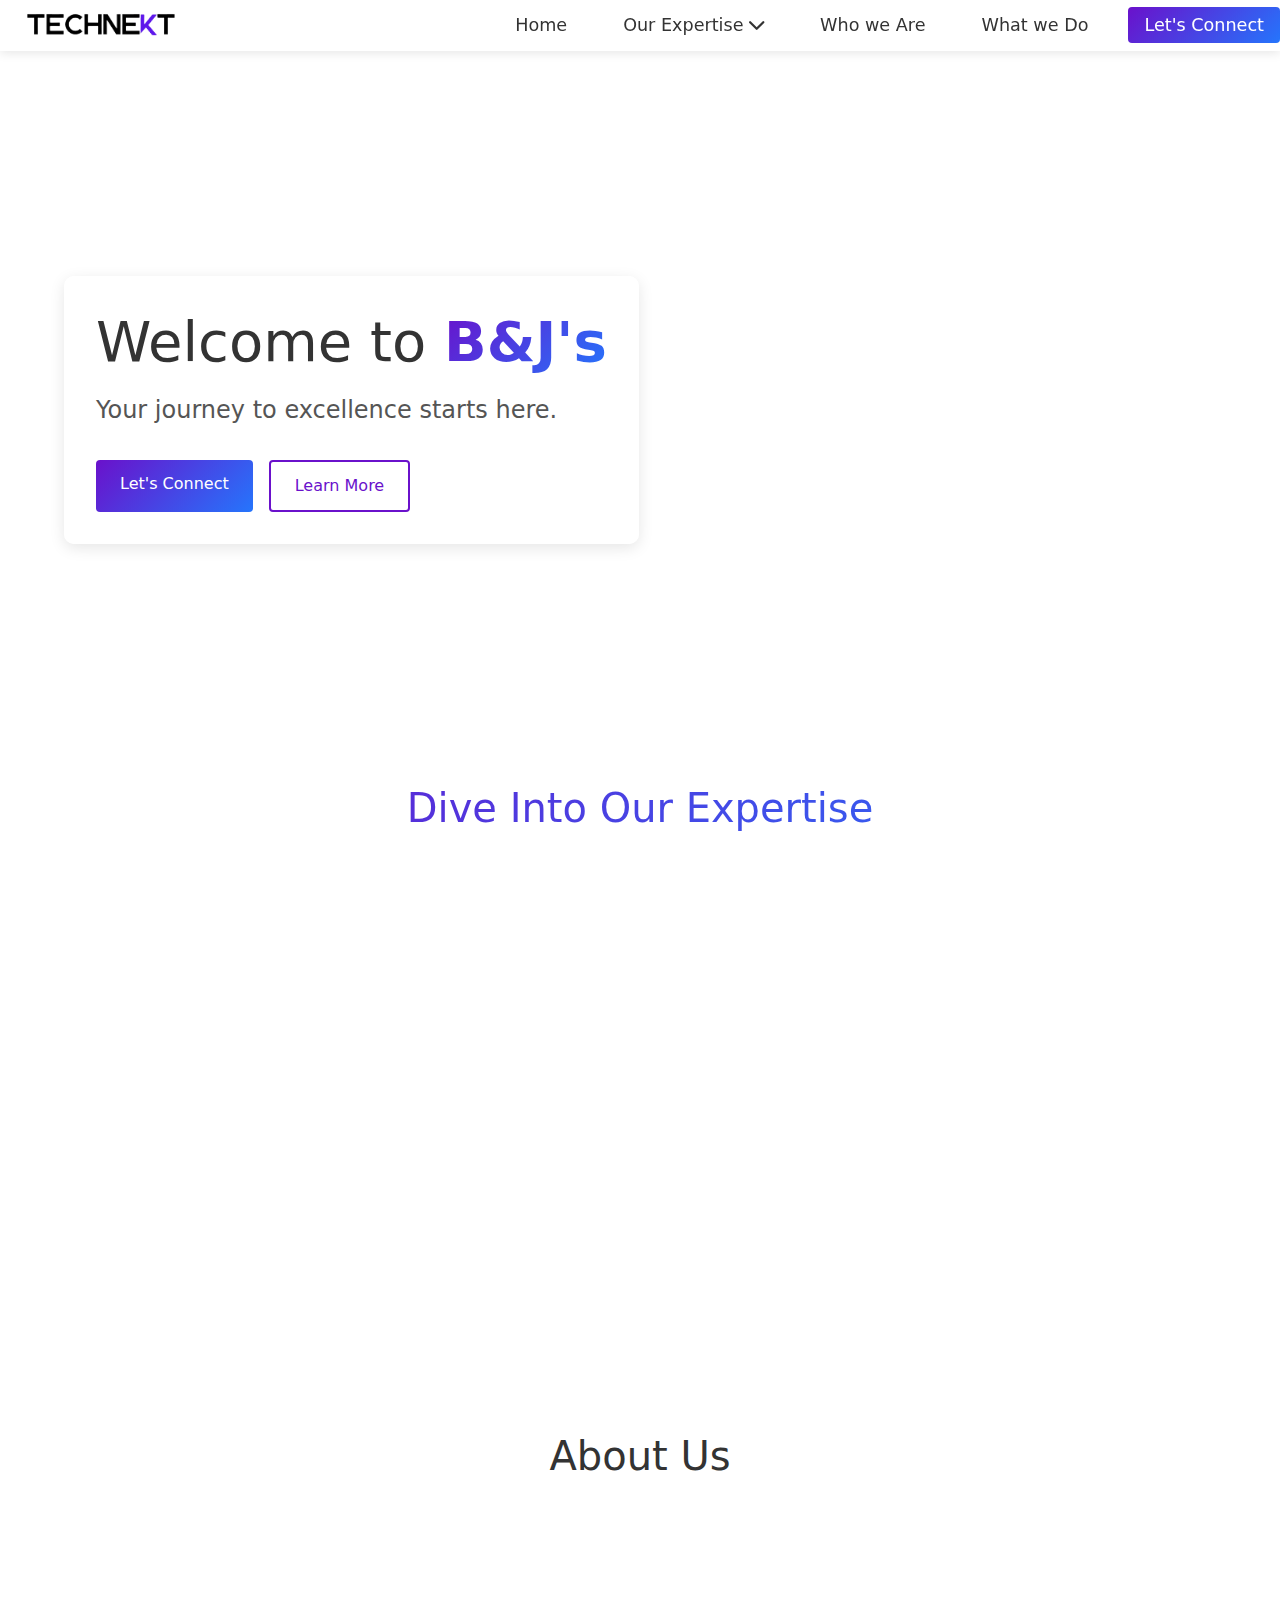
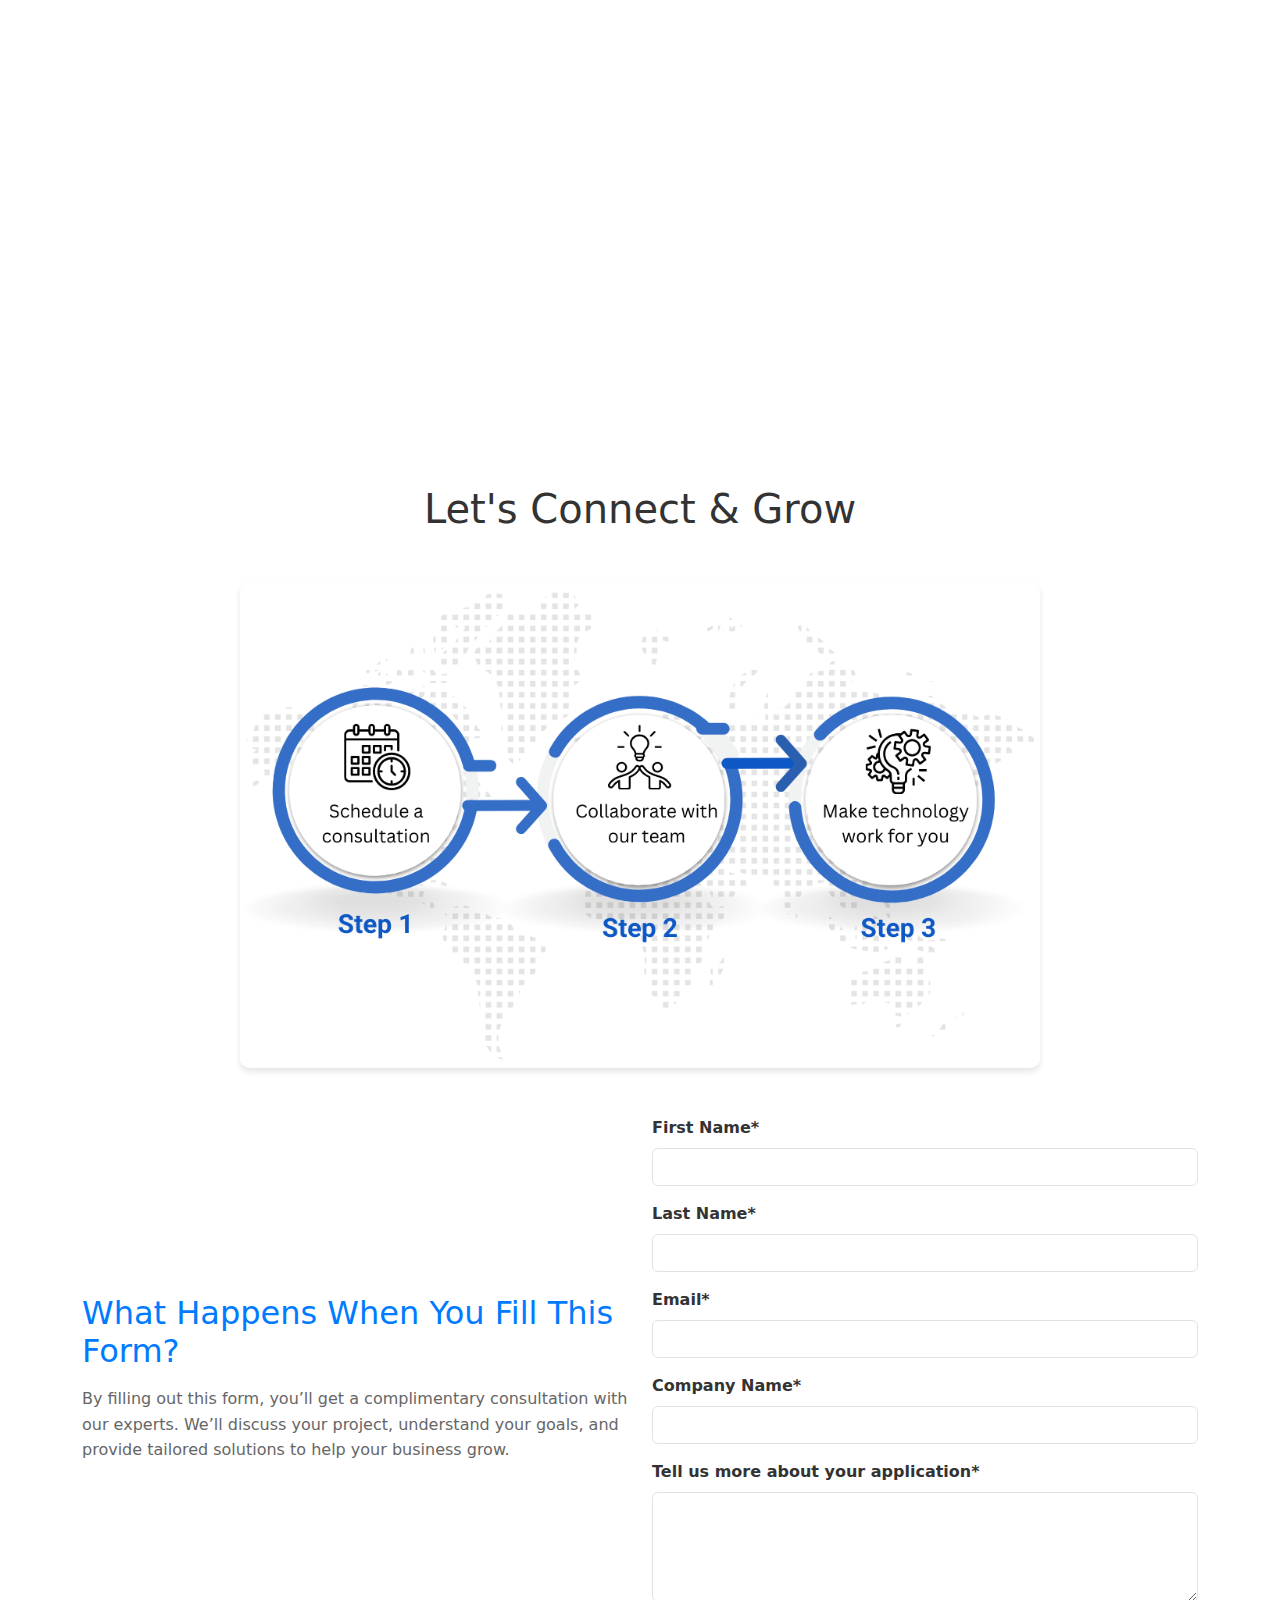
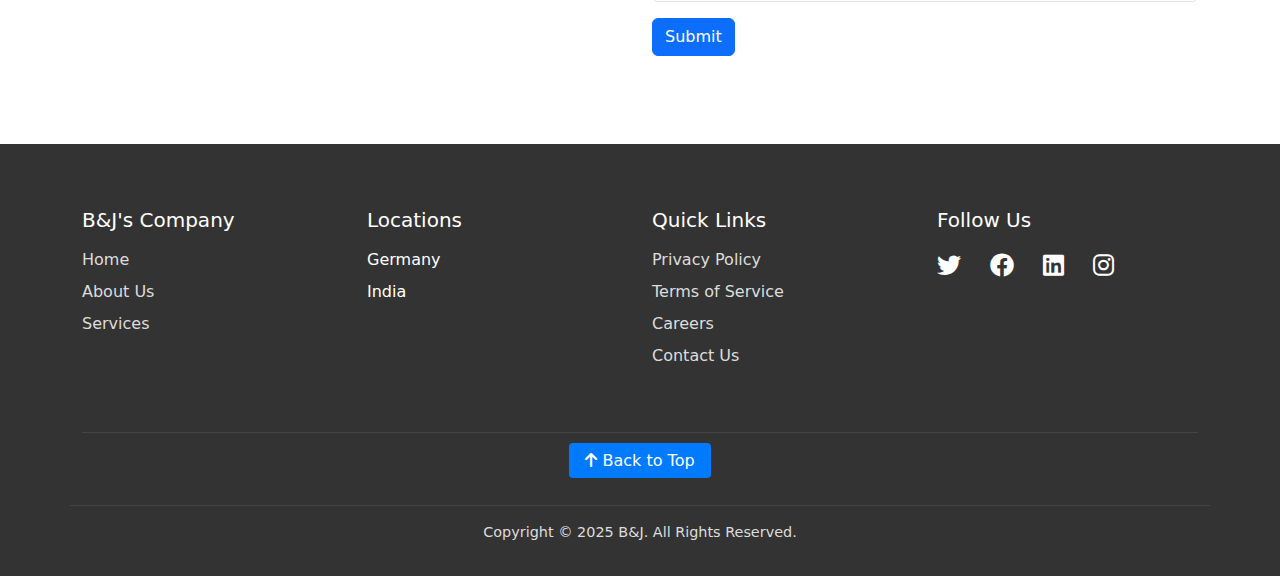
==== index.html @ d66a519a "navbar, hero page, finalized and expertise on work" ====
<!DOCTYPE html>
<html lang="en">
<head>
    <meta charset="UTF-8">
    <meta name="viewport" content="width=device-width, initial-scale=1.0">
    <title>B&J</title>
    <link rel="stylesheet" href="css/style.css">
    <link rel="stylesheet" href="https://cdnjs.cloudflare.com/ajax/libs/font-awesome/6.0.0/css/all.min.css">
    <link href="https://cdn.jsdelivr.net/npm/bootstrap@5.3.0/dist/css/bootstrap.min.css" rel="stylesheet">
</head>
<body>
    
<!-- Navbar -->
<nav class="navbar">
    <div class="brand">
        <img src="images/logoedited.png" alt="Company Logo" class="logo-img"> <!-- Replace with your logo image -->
    </div>
    <div class="hamburger" id="hamburger">
        <i class="fas fa-bars"></i>
    </div>
    <ul class="nav-links" id="nav-links">
        <li><a href="#hero">Home</a></li>
        <li class="dropdown">
            <a href="#services">Our Expertise <i class="fas fa-chevron-down"></i></a>
            <ul class="dropdown-menu">
                <li><a href="expertise/softwareDev.html">Software Development</a></li>
                <li><a href="expertise/ourServices.html">IT-Services</a></li>
                <li><a href="expertise/pricingSolutions.html">pricing Solutions</a></li>
                <li><a href="expertise/eaas.html">Execution & Managed Services</a></li>
            </ul>
        </li>
        <li><a href="#who_we_are">Who we Are</a></li>
        <li><a href="#what_we_do">What we Do</a></li>
        <li><a href="#connect" class="nav-connect-btn">Let's Connect</a></li>
    </ul>
</nav>

<!-- Hero Section -->
<section class="hero" id="hero">
    <img src="images/office.jpg" alt="Hero Image" class="hero-image">
    <div class="hero-overlay"></div>
    <div class="hero-content">
        <h1 class="hero-title">Welcome to <strong>B&J's</strong></h1>
        <p class="hero-subtitle">Your journey to excellence starts here.</p>
        <div class="hero-buttons">
            <a href="#connect" class="hero-cta primary">Let's Connect</a>
            <a href="#about" class="hero-cta secondary">Learn More</a>
        </div>
    </div>
</section>

<!-- Our Expertise Section -->
<section class="section animate" id="section1">
    <div class="container">
        <h2 class="text-center mb-5">Dive Into Our Expertise</h2>
        <div class="row">
            <!-- Block 1 (Large) -->
            <div class="col-md-8 mb-4">
                <a href="expertise/softwareDev.html" class="expertise-card large-card">
                    <div class="card-bg" style="background-image: url('images/expertise1.jfif');"></div>
                    <div class="card-body">
                        <h3>Software Development</h3>
                        <!-- <p>Building scalable, secure, and innovative software solutions tailored to your business needs.</p> -->
                    </div>
                </a>
            </div>
            <!-- Block 2 (Small) -->
            <div class="col-md-4 mb-4">
                <a href="expertise/ourServices.html" class="expertise-card small-card">
                    <div class="card-bg" style="background-image: url('images/expertise2.jfif');"></div>
                    <div class="card-body">
                        <h3>IT-Services</h3>
                        <!-- <p>Delivering cutting-edge IT services to optimize your operations and drive business growth.</p> -->
                    </div>
                </a>
            </div>
            <!-- Block 3 (Small) -->
            <div class="col-md-4 mb-4">
                <a href="expertise/pricingSolutions.html" class="expertise-card small-card">
                    <div class="card-bg" style="background-image: url('images/expertise3.jpg');"></div>
                    <div class="card-body">
                        <h3>Pricing Solutions</h3>
                        <!-- <p>Unlocking the power of Pricefx with expert implementation, proof of concept, and fit-to-standard analysis.</p> -->
                    </div>
                </a>
            </div>
            <!-- Block 4 (Large) -->
            <div class="col-md-8 mb-4">
                <a href="expertise/eaas.html" class="expertise-card large-card">
                    <div class="card-bg" style="background-image: url('images/expertise4.jpg');"></div>
                    <div class="card-body">
                        <h3>Execution & Managed Services</h3>
                        <!-- <p>Ensuring seamless project execution and ongoing operational excellence through EAAS and managed services.</p> -->
                    </div>
                </a>
            </div>
        </div>
    </div>
</section>

<!-- About Us Section -->
<section class="section animate" id="about">
    <div class="container">
        <!-- Heading for About Us Section -->
        <h2 class="text-center mb-5">About Us</h2>

        <!-- Part 1 -->
        <div class="about-content" id="who_we_are">
            <div class="about-text left">
                <h3>Who we Are</h3>
                <p>This is the first part of the about us section. It will slide in from the left when you scroll down.</p>
            </div>
            <div class="about-image right">
                <img src="images/hero-hifi.jpg" alt="About Us Image 1">
            </div>
        </div>

        <!-- Part 2 -->
        <div class="about-content" id="what_we_do">
            <div class="about-image left">
                <img src="images/hero-hifi.jpg" alt="About Us Image 2">
            </div>
            <div class="about-text right">
                <h3>What we Do</h3>
                <p>This is the second part of the about us section. It will slide in from the right when you scroll further down.</p>
            </div>
        </div>
    </div>
</section>


<!-- Let's Connect & Grow Section -->
<section class="section animate" id="connect">
    <div class="container">
        <h2 class="text-center mb-5">Let's Connect & Grow</h2>

        <!-- First Row: Full-width Image -->
        <div class="row mb-5">
            <div class="col-12">
                <div class="connect-image">
                    <img src="images/meeting.png" alt="How We Connect" class="img-fluid">
                </div>
            </div>
        </div>

        <!-- Second Row: Description and Form -->
        <div class="row">
            <!-- Left Part: What Happens -->
            <div class="col-md-6 mb-4">
                <h3>What Happens When You Fill This Form?</h3>
                <p>
                    By filling out this form, you’ll get a complimentary consultation with our experts. We’ll discuss your project, understand your goals, and provide tailored solutions to help your business grow.
                </p>
            </div>

            <!-- Right Part: Form -->
            <div class="col-md-6 mb-4">
                <form id="connectForm" action="https://formspree.io/f/YOUR_FORMSPREE_ENDPOINT" method="POST">
                    <div class="mb-3">
                        <label for="firstName" class="form-label">First Name*</label>
                        <input type="text" class="form-control" id="firstName" name="firstName" required>
                    </div>
                    <div class="mb-3">
                        <label for="lastName" class="form-label">Last Name*</label>
                        <input type="text" class="form-control" id="lastName" name="lastName" required>
                    </div>
                    <div class="mb-3">
                        <label for="email" class="form-label">Email*</label>
                        <input type="email" class="form-control" id="email" name="email" required>
                    </div>
                    <div class="mb-3">
                        <label for="companyName" class="form-label">Company Name*</label>
                        <input type="text" class="form-control" id="companyName" name="companyName" required>
                    </div>
                    <div class="mb-3">
                        <label for="projectDetails" class="form-label">Tell us more about your application*</label>
                        <textarea class="form-control" id="projectDetails" name="projectDetails" rows="4" required></textarea>
                    </div>
                    <button type="submit" class="btn btn-primary">Submit</button>
                </form>
            </div>
        </div>
    </div>
</section>


<!-- Footer -->
<footer class="footer">
    <div class="container">
        <div class="row">
            <!-- First Column: Company Name and Navbar Contents -->
            <div class="col-md-3 mb-4">
                <h5>B&J's Company</h5>
                <ul class="list-unstyled">
                    <li><a href="#home">Home</a></li>
                    <li><a href="#about">About Us</a></li>
                    <li><a href="#services">Services</a></li>
                </ul>
            </div>

            <!-- Second Column: Locations -->
            <div class="col-md-3 mb-4">
                <h5>Locations</h5>
                <ul class="list-unstyled">
                    <li>Germany</li>
                    <li>India</li>
                </ul>
            </div>

            <!-- Third Column: Quick Links -->
            <div class="col-md-3 mb-4">
                <h5>Quick Links</h5>
                <ul class="list-unstyled">
                    <li><a href="#privacy-policy">Privacy Policy</a></li>
                    <li><a href="#terms-of-service">Terms of Service</a></li>
                    <li><a href="#careers">Careers</a></li>
                    <li><a href="#contact">Contact Us</a></li>
                </ul>
            </div>

            <!-- Fourth Column: Social Media -->
            <div class="col-md-3 mb-4">
                <h5>Follow Us</h5>
                <ul class="list-unstyled list-inline social-media">
                    <li class="list-inline-item">
                        <a href="#" class="social-icon"><i class="fab fa-twitter"></i></a>
                    </li>
                    <li class="list-inline-item">
                        <a href="#" class="social-icon"><i class="fab fa-facebook"></i></a>
                    </li>
                    <li class="list-inline-item">
                        <a href="#" class="social-icon"><i class="fab fa-linkedin"></i></a>
                    </li>
                    <li class="list-inline-item">
                        <a href="#" class="social-icon"><i class="fab fa-instagram"></i></a>
                    </li>
                </ul>
            </div>
        </div>

        <!-- Back to Top Button -->
        <div class="text-center mt-4">
            <a href="#hero" class="back-to-top">
                <i class="fas fa-arrow-up"></i> Back to Top
            </a>
        </div>

        <!-- Copyright Notice -->
        <div class="row">
            <div class="col-12 text-center">
                <p class="mb-0">Copyright © 2025 B&J. All Rights Reserved.</p>
            </div>
        </div>
    </div>
</footer>

    <script src="js/script.js"></script>

    <script>
        // Hero Parallax Effect
        document.addEventListener("scroll", function () {
            const heroImage = document.querySelector(".hero-image");
            const scrollPosition = window.scrollY;
            heroImage.style.transform = `translateY(${scrollPosition * 0.5}px)`; /* Parallax effect */
        });
    </script>
    <script>
    // Smooth scroll for Back-to-Top button
        document.querySelector('.back-to-top').addEventListener('click', function (e) {
            e.preventDefault();
            window.scrollTo({
                top: 0,
                behavior: 'smooth'
            });
        });
    </script>
</body>
</html>
---- css/style.css ----
/* General Reset */
* {
    margin: 0;
    padding: 0;
    box-sizing: border-box;
}

body, html {
    font-family: 'Poppins', sans-serif; /* Standard font */
    overflow-x: hidden;
    scroll-behavior: smooth; /* Smooth scrolling */
    scroll-padding-top: 80px; /* Prevent navbar overlap */
}


/* Navbar Styles */
.navbar {
    display: flex;
    justify-content: space-between;
    align-items: center;
    padding: 1rem 2rem; /* Slightly larger padding */
    background-color: white; /* White background */
    box-shadow: 0 2px 10px rgba(0, 0, 0, 0.1); /* Subtle shadow for depth */
    position: fixed !important; /* Fixed position */
    width: 100%;
    z-index: 1000;
}

/* Brand/Logo */
.brand {
    margin-left: 20px; /* Space from the left edge */
}

.logo-img {
    height: 35px; /* Adjust based on your logo size */
    width: auto; /* Maintain aspect ratio */
}

/* Nav Links */
.nav-links {
    list-style: none;
    display: flex;
    gap: 1.5rem;
    margin: 0;
    padding: 0;
}

.nav-links a {
    color: #333; /* Dark text for contrast */
    text-decoration: none;
    padding: 0.5rem 1rem;
    transition: color 0.3s ease;
    font-size: 1.1rem; /* Slightly larger font size */
    font-weight: 500; /* Medium font weight */
}

.nav-links a:hover {
    color: #6a11cb; /* Gradient color for hover */
}

/* Dropdown Menu */
.dropdown {
    position: relative;
}

.dropdown-menu {
    display: none;
    position: absolute;
    top: 100%;
    left: 0;
    background-color: white;
    list-style: none;
    padding: 0.5rem 0;
    margin: 0;
    min-width: 150px;
    z-index: 1000;
    border-radius: 4px;
    box-shadow: 0 4px 6px rgba(0, 0, 0, 0.1);
}

.dropdown-menu li {
    padding: 0;
}

.dropdown-menu a {
    color: #333;
    text-decoration: none;
    display: block;
    padding: 0.5rem 1rem;
    transition: background-color 0.3s ease;
    font-size: 1rem; /* Consistent font size */
}

.dropdown-menu a:hover {
    background-color: #f9f9f9; /* Light hover background */
}

.dropdown:hover .dropdown-menu {
    display: block;
}


/* Let's Connect Button */
.nav-connect-btn {
    background: linear-gradient(135deg, #6a11cb, #2575fc); /* Gradient color */
    border-radius: 4px;
    padding: 0.5rem 1.5rem; /* Slightly larger padding */
    color: white !important; /* Force white text color */
    text-decoration: none;
    transition: transform 0.3s ease, box-shadow 0.3s ease, background 0.3s ease;
    font-size: 1.1rem; /* Slightly larger font size */
    font-weight: 500; /* Medium font weight */
    position: relative; /* For pseudo-element */
    overflow: hidden; /* Ensure gradient doesn't overflow */
    border: none; /* Remove default button border */
}

/* Hover Effect */
.nav-connect-btn:hover {
    transform: translateY(-3px);
    box-shadow: 0 4px 15px rgba(106, 17, 203, 0.3);
    background: linear-gradient(135deg, #2575fc, #6a11cb); /* Reverse gradient on hover */
}

/* Ensure text remains white and visible */
.nav-connect-btn span {
    position: relative;
    z-index: 2; /* Ensure text is above the gradient */
}

/* Hamburger Menu (Mobile) */
.hamburger {
    display: none;
    font-size: 1.5rem;
    cursor: pointer;
    color: #6a11cb; /* Gradient color for hamburger */
    background: linear-gradient(135deg, #6a11cb, #2575fc); /* Gradient background */
    -webkit-background-clip: text;
    background-clip: text;
    color: transparent;
    transition: color 0.3s ease;
}

.hamburger:hover {
    color: #2575fc; /* Change color on hover */
}

/* Responsive Styles */
@media (max-width: 768px) {
    .navbar {
        padding: 0.75rem 1rem; /* Slightly larger padding for mobile */
    }

    .logo-img {
        height: 25px; /* Slightly smaller logo for mobile */
    }

    .nav-links {
        display: none;
        flex-direction: column;
        width: 100%;
        background-color: white;
        position: absolute;
        top: 100%;
        left: 0;
        box-shadow: 0 4px 6px rgba(0, 0, 0, 0.1);
    }

    .nav-links.active {
        display: flex;
    }

    .hamburger {
        display: block;
    }

    .dropdown-menu {
        position: static;
        box-shadow: none;
    }
}



/* Hero Section */
.hero {
    position: relative;
    height: 80vh;
    display: flex;
    align-items: center;
    justify-content: flex-start; /* Align content to the left */
    text-align: left; /* Left-align text */
    color: #333; /* Dark text for contrast */
    overflow: hidden;
    padding: 0 5%; /* Add padding to the sides */
    padding-top: 100px; /* Increased padding for navbar */
}

.hero-image {
    position: absolute;
    top: 0;
    left: 0;
    width: 100%;
    height: 100%;
    object-fit: cover;
    z-index: -1;
}

.hero-content {
    position: relative;
    z-index: 2;
    max-width: 600px; /* Limit width for better readability */
    padding: 2rem;
    background: rgba(255, 255, 255, 0.9); /* Semi-transparent white background */
    border-radius: 10px;
    box-shadow: 0 4px 15px rgba(0, 0, 0, 0.1);
    animation: fadeIn 1.5s ease-out;
}

.hero-title {
    font-size: 3.5rem;
    margin-bottom: 1rem;
    animation: slideInLeft 1.5s ease-out;
    line-height: 1.2; /* Improve line spacing */
    color: #333; /* Dark text for contrast */
}

.hero-title strong {
    background: linear-gradient(135deg, #6a11cb, #2575fc); /* Gradient text */
    -webkit-background-clip: text;
    background-clip: text;
    color: transparent;
}

.hero-subtitle {
    font-size: 1.5rem;
    margin-bottom: 2rem;
    animation: slideInRight 1.5s ease-out;
    color: #555; /* Subdued text color */
}

.hero-buttons {
    display: flex;
    gap: 1rem;
    justify-content: flex-start; /* Align buttons to the left */
    flex-wrap: wrap;
}

.hero-cta {
    padding: 0.75rem 1.5rem;
    font-size: 1rem;
    color: white;
    text-decoration: none;
    border-radius: 4px;
    transition: transform 0.3s ease, box-shadow 0.3s ease;
}

.hero-cta.primary {
    background: linear-gradient(135deg, #6a11cb, #2575fc); /* Gradient button */
}

.hero-cta.secondary {
    background: transparent;
    border: 2px solid #6a11cb;
    color: #6a11cb;
}

.hero-cta:hover {
    transform: translateY(-5px); /* Button hover effect */
    box-shadow: 0 4px 15px rgba(106, 17, 203, 0.3);
}

.hero-cta.secondary:hover {
    background: linear-gradient(135deg, #6a11cb, #2575fc);
    color: white;
}

/* Animations */
@keyframes fadeIn {
    from {
        opacity: 0;
    }
    to {
        opacity: 1;
    }
}

@keyframes slideInLeft {
    from {
        opacity: 0;
        transform: translateX(-50px);
    }
    to {
        opacity: 1;
        transform: translateX(0);
    }
}

@keyframes slideInRight {
    from {
        opacity: 0;
        transform: translateX(50px);
    }
    to {
        opacity: 1;
        transform: translateX(0);
    }
}

/* Responsive Design */
@media (max-width: 768px) {
    .hero {
        padding-top: 100px !important; /* Increased padding for mobile navbar */
        padding: 0 2rem; /* Reduce side padding */
        height: 70vh; /* Adjust height for mobile */
    }

    .hero-title {
        font-size: 2.5rem;
    }

    .hero-subtitle {
        font-size: 1.2rem;
    }

    .hero-cta {
        padding: 0.5rem 1rem;
        font-size: 0.9rem;
    }

    .hero-content {
        padding: 1.5rem; /* Reduce padding for mobile */
    }
}






/* Our Expertise Section */
#section1 {
    background-color: #ffffff;
    padding: 4rem 0;
}

#section1 h2 {
    font-size: 2.5rem;
    color: #333;
    margin-bottom: 2rem;
    text-align: center;
    background: linear-gradient(135deg, #6a11cb, #2575fc); /* Gradient text */
    -webkit-background-clip: text;
    background-clip: text;
    color: transparent;
}

/* Expertise Cards */
.expertise-card {
    display: flex;
    align-items: center;
    justify-content: center;
    background-color: #ffffff;
    border-radius: 10px;
    padding: 2rem;
    text-decoration: none;
    color: white;
    box-shadow: 0 4px 6px rgba(0, 0, 0, 0.1);
    transition: transform 0.3s ease, box-shadow 0.3s ease, opacity 0.5s ease; /* Faster animation */
    height: 220px;
    position: relative;
    overflow: hidden; /* Ensure the background image doesn't overflow */
}

.expertise-card .card-bg {
    position: absolute;
    top: 0;
    left: 0;
    width: 100%;
    height: 100%;
    background-size: cover;
    background-position: center;
    z-index: 1;
}

/* Shaded overlay for the background image */
.expertise-card .card-bg::after {
    content: "";
    position: absolute;
    top: 0;
    left: 0;
    width: 100%;
    height: 100%;
    background-color: rgba(0, 0, 0, 0.6); /* Darker overlay for better contrast */
    z-index: 2;
    transition: background-color 0.3s ease;
}

.expertise-card:hover .card-bg::after {
    background-color: rgba(0, 0, 0, 0.4); /* Lighter overlay on hover */
}

.expertise-card .card-body {
    position: relative;
    z-index: 3; /* Ensure text is above the background image and overlay */
    text-align: center;
    transition: transform 0.3s ease;
}

.expertise-card h3 {
    font-size: 1.5rem;
    margin-bottom: 1rem;
    color: #fff; /* White text for better contrast */
    transition: color 0.3s ease;
}

.expertise-card p {
    font-size: 1rem;
    color: rgba(255, 255, 255, 0.9); /* Semi-transparent white text */
    line-height: 1.6;
    transition: color 0.3s ease;
}

/* Animation for each block */
.expertise-card {
    opacity: 0;
    transform: translateY(20px);
    transition: opacity 0.5s ease, transform 0.5s ease, box-shadow 0.3s ease; /* Faster animation */
}

.expertise-card.show {
    opacity: 1;
    transform: translateY(0);
}

/* Hover effect for expertise cards */
.expertise-card:hover {
    transform: translateY(-10px); /* Lift card on hover */
    box-shadow: 0 8px 12px rgba(0, 0, 0, 0.2); /* Enhanced shadow */
}

.expertise-card:hover .card-body {
    transform: scale(1.05); /* Slightly scale up content on hover */
}

.expertise-card:hover h3 {
    color: #fff; /* Ensure text remains white on hover */
}

.expertise-card:hover p {
    color: rgba(255, 255, 255, 1); /* Make text fully opaque on hover */
}

/* Large and small card adjustments */
.large-card {
    flex: 1.8;
    margin-right: 8px;
}

.small-card {
    flex: 1;
    margin-left: 8px;
}

/* Responsive Design */
@media (max-width: 768px) {
    #section1 h2 {
        font-size: 2rem;
    }

    .expertise-card {
        height: 180px; /* Reduce height for mobile */
        padding: 1.5rem; /* Reduce padding for mobile */
    }

    .expertise-card h3 {
        font-size: 1.2rem;
    }

    .expertise-card p {
        font-size: 0.9rem;
    }

    .large-card,
    .small-card {
        flex: 1; /* Make all cards equal width on mobile */
        margin: 0 0 1rem 0; /* Adjust margins for mobile */
    }
}











/* About Us Section */
#about h2 {
    font-size: 2.5rem;
    color: #333;
    margin-bottom: 2rem;
    text-align: center;
}

#about h3 {
    font-size: 2rem;
    color: #007BFF;
    margin-bottom: 1rem;
}

.about-content {
    display: flex;
    align-items: center;
    margin-bottom: 4rem;
}

.about-text {
    flex: 1;
    padding: 2rem;
}

.about-image {
    flex: 1;
    padding: 2rem;
}

.about-image img {
    width: 100%;
    border-radius: 10px;
}

.left {
    opacity: 0;
    transform: translateX(-100%);
    transition: opacity 1s, transform 1s;
}

.right {
    opacity: 0;
    transform: translateX(100%);
    transition: opacity 1s, transform 1s;
}

.about-content.show .left,
.about-content.show .right {
    opacity: 1;
    transform: translateX(0);
}









/* Let's Connect & Grow Section */
#connect {
    background-color: #ffffff;
    padding: 4rem 0;
}

#connect h2 {
    font-size: 2.5rem;
    color: #333;
    margin-bottom: 2rem;
    text-align: center;
}

#connect h3 {
    font-size: 2rem;
    color: #007BFF;
    margin-bottom: 1rem;
}

#connect p {
    font-size: 1rem;
    color: #666;
    line-height: 1.6;
}

/* Let's Connect & Grow Section - Image */
.connect-image img {
    width: 80%; /* Reduce the width to 80% of its container */
    max-width: 800px; /* Set a maximum width for the image */
    border-radius: 10px;
    box-shadow: 0 4px 6px rgba(0, 0, 0, 0.1);
    margin: 0 auto; /* Center the image horizontally */
    display: block; /* Ensure the image is treated as a block element */
}

/* Let's Connect & Grow Section - What Happens Part */
#connect .col-md-6:first-child {
    display: flex;
    flex-direction: column;
    justify-content: center; /* Center vertically */
    align-items: flex-start; /* Align text to the left */
}

.form-label {
    font-weight: bold;
    color: #333;
}

.form-control {
    border-radius: 4px;
    border: 1px solid #ddd;
    padding: 0.5rem;
    transition: border-color 0.3s ease;
}

.form-control:focus {
    border-color: #007BFF;
    box-shadow: 0 0 5px rgba(0, 123, 255, 0.5);
}

.btn-primary {
    background-color: #007BFF;
    border: none;
    padding: 0.5rem 1rem;
    font-size: 1rem;
    transition: background-color 0.3s ease;
}

.btn-primary:hover {
    background-color: #0056b3;
}




/* Footer Styles */
.footer {
    background-color: #333;
    color: white;
    padding: 4rem 0 2rem 0;
}

.footer h5 {
    font-size: 1.25rem;
    margin-bottom: 1rem;
    color: #fff;
}

.footer ul {
    padding-left: 0;
}

.footer ul li {
    margin-bottom: 0.5rem;
}

.footer ul li a {
    color: #ddd;
    text-decoration: none;
    transition: color 0.3s ease;
}

.footer ul li a:hover {
    color: #007BFF;
}

/* Social Media Icons */
.social-media .social-icon {
    color: #fff;
    font-size: 1.5rem;
    margin-right: 1rem;
    transition: color 0.3s ease, transform 0.3s ease;
}

.social-media .social-icon:hover {
    color: #007BFF;
    transform: translateY(-5px);
}

/* Back to Top Button */
.back-to-top {
    color: #fff;
    text-decoration: none;
    padding: 0.5rem 1rem;
    background-color: #007BFF;
    border-radius: 4px;
    transition: background-color 0.3s ease, transform 0.3s ease;
}

.back-to-top:hover {
    background-color: #0056b3;
    transform: translateY(-3px);
}

/* Copyright Notice */
.footer .text-center {
    margin-top: 2rem;
    border-top: 1px solid #444;
    padding-top: 1rem;
}

.footer .text-center p {
    margin: 0;
    color: #ddd;
    font-size: 0.9rem;
}
/* Responsive Styles */
@media (max-width: 768px) {
    /* .navbar {
        flex-direction: row;
        align-items: center;
    }

    .nav-links {
        display: none;
        flex-direction: column;
        width: 100%;
        background-color: #333;
        position: absolute;
        top: 100%;
        left: 0;
    }

    .nav-links.active {
        display: flex;
    } */

    .hamburger {
        display: block;
    }

    .hero {
        flex-direction: column;
        text-align: center;
    }

    .hero-content {
        max-width: 100%;
    }

    .expertise-card {
        width: 100%;
        height: auto;
        margin: 8px 0;
    }

    .about-content {
        flex-direction: column;
    }

    .about-text, .about-image {
        padding: 1rem;
    }
}
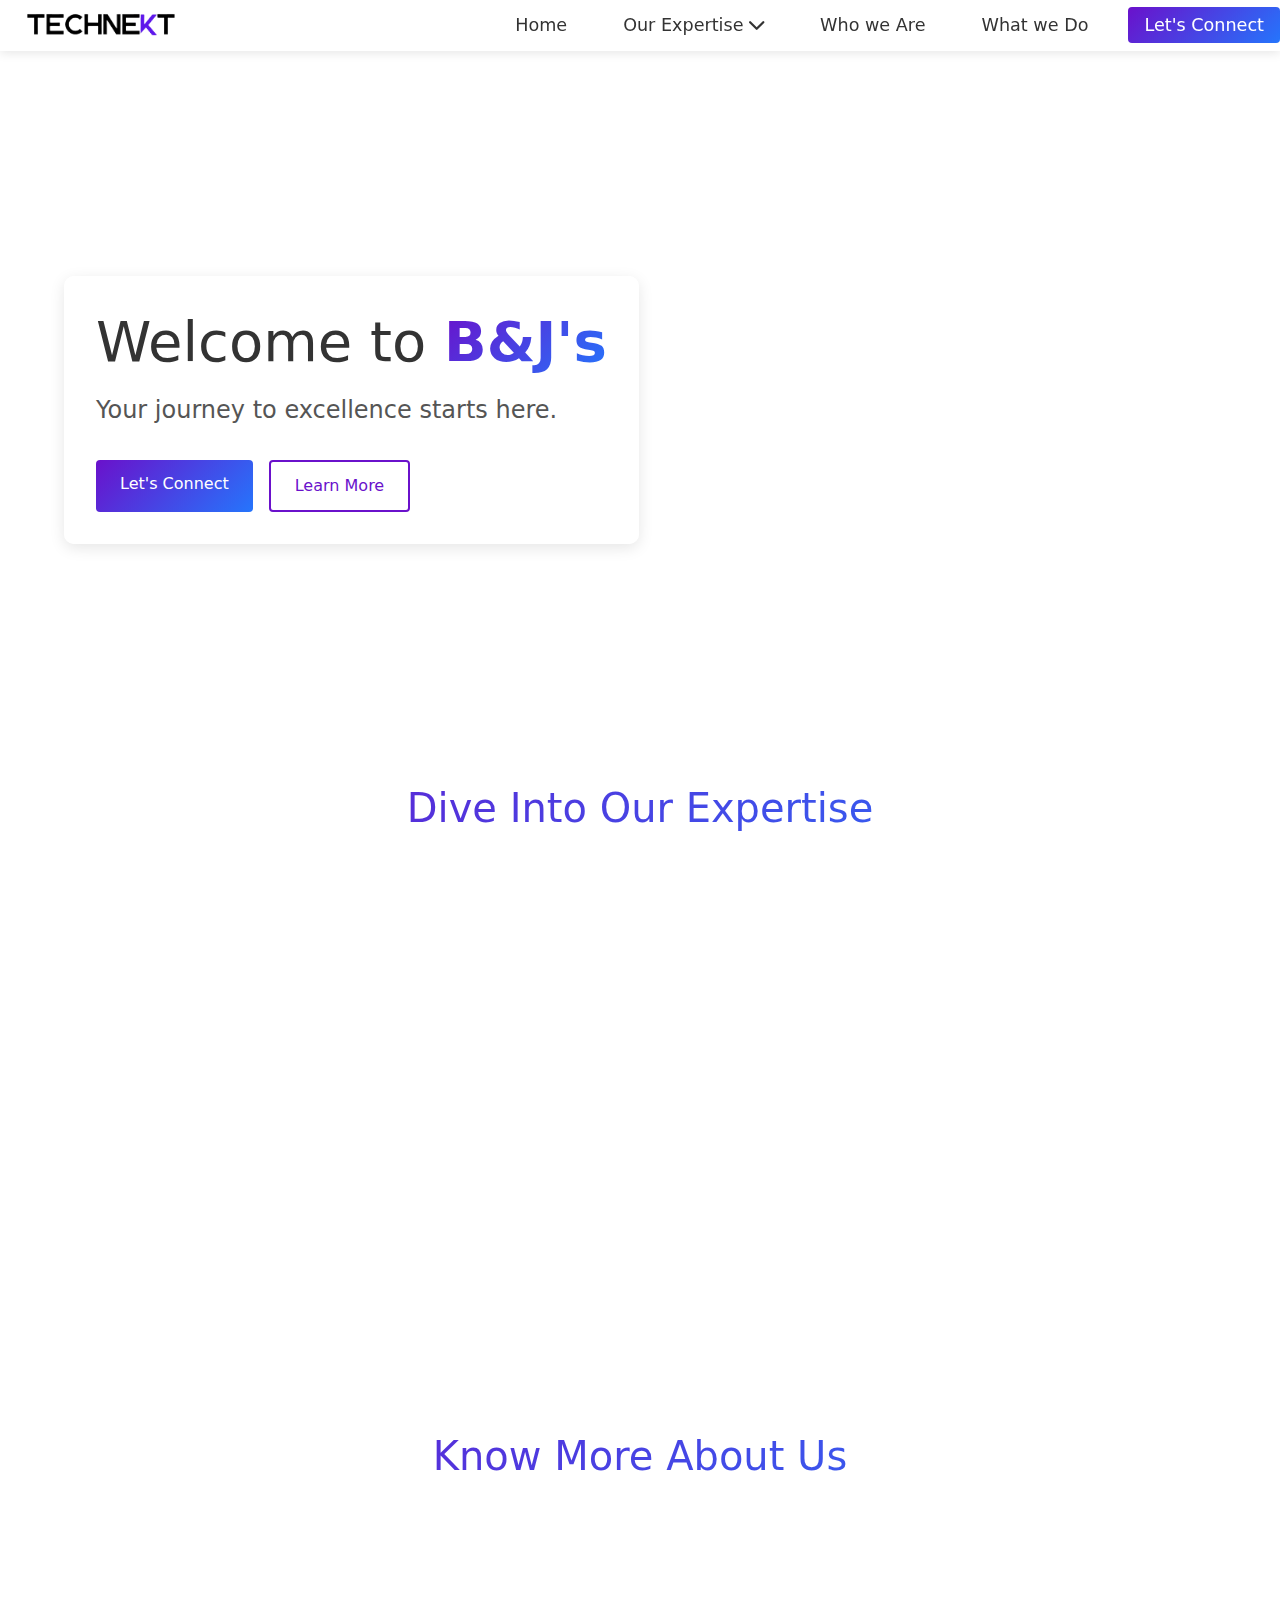
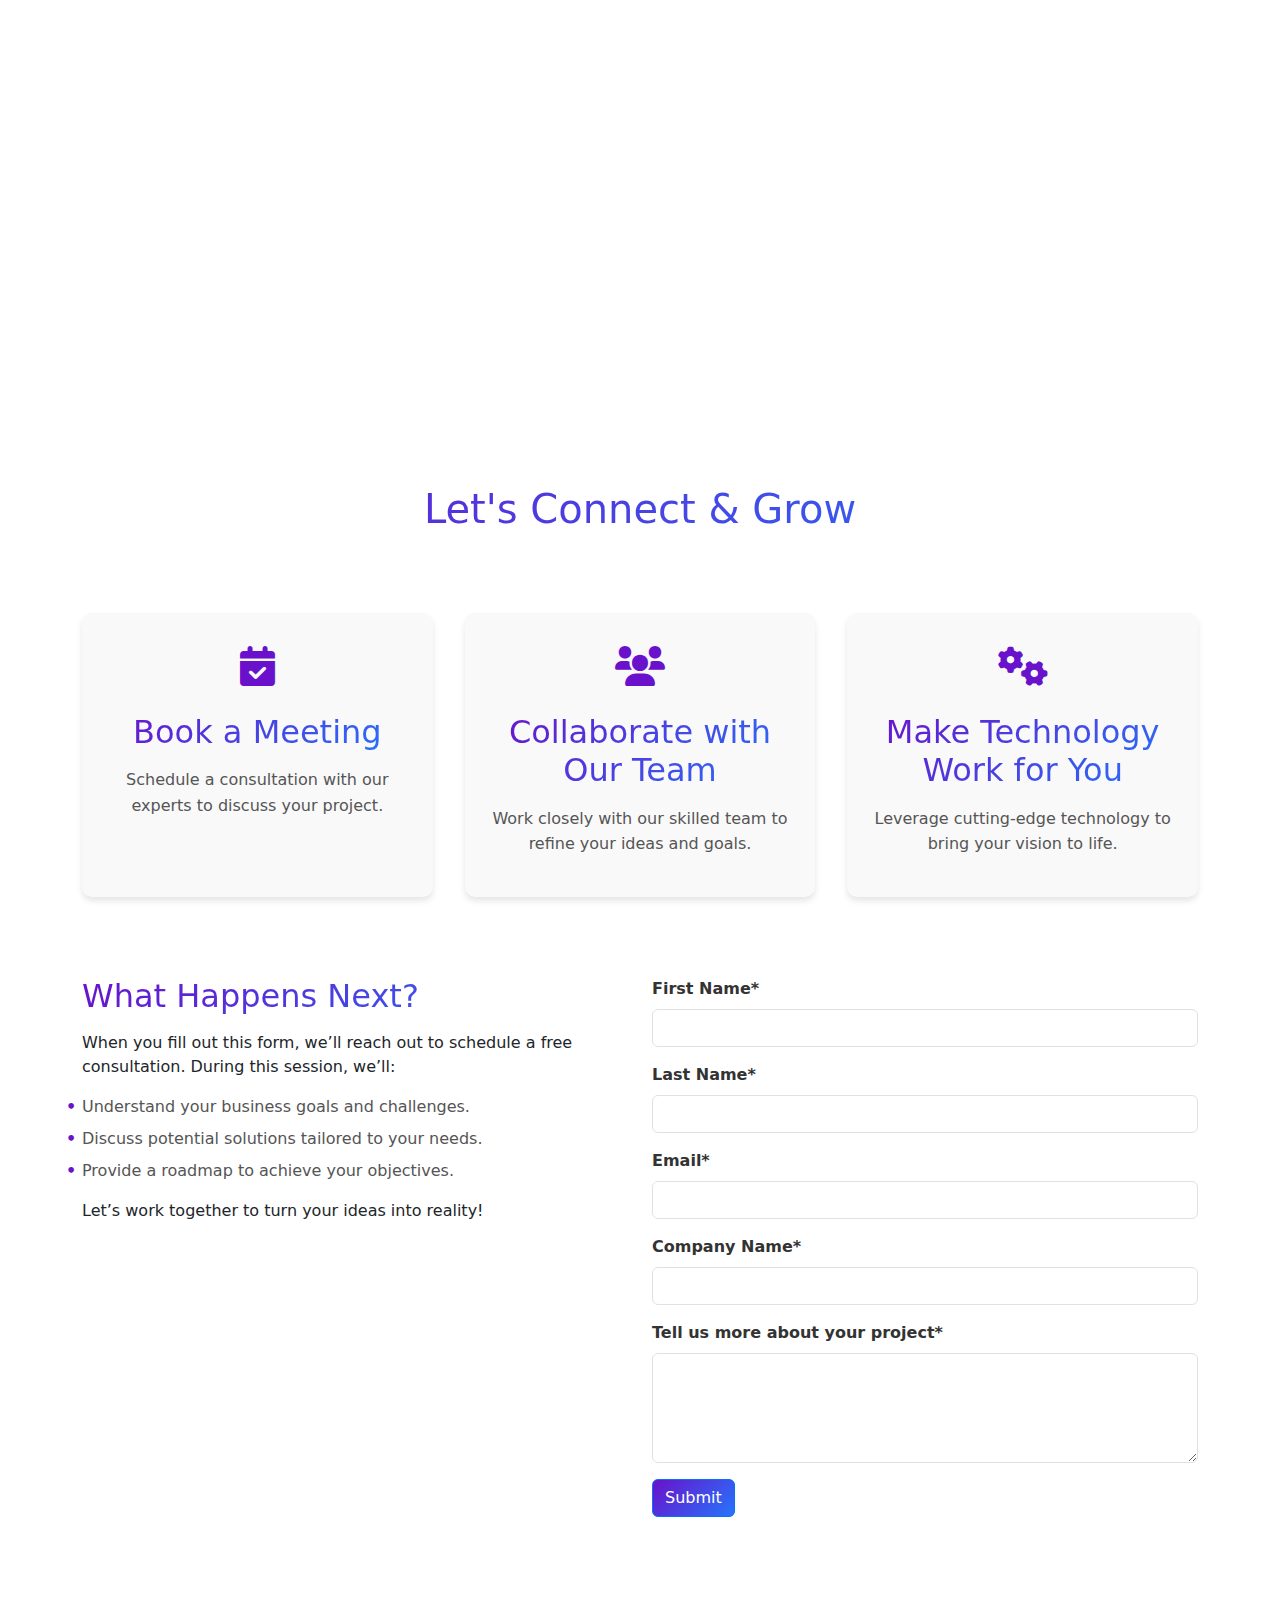
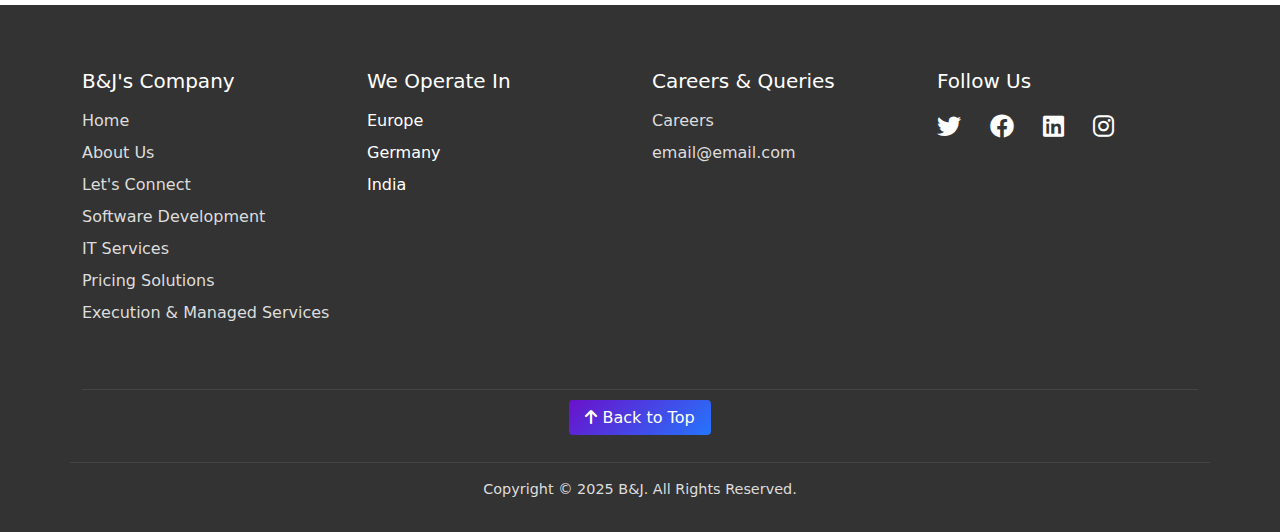
==== commit 2e0db19d: "overall completed 90% of works" ====
--- a/index.html
+++ b/index.html
@@ -25,7 +25,7 @@
             <ul class="dropdown-menu">
                 <li><a href="expertise/softwareDev.html">Software Development</a></li>
                 <li><a href="expertise/ourServices.html">IT-Services</a></li>
-                <li><a href="expertise/pricingSolutions.html">pricing Solutions</a></li>
+                <li><a href="expertise/pricingSolutions.html">Pricing Solutions</a></li>
                 <li><a href="expertise/eaas.html">Execution & Managed Services</a></li>
             </ul>
         </li>
@@ -60,7 +60,6 @@
                     <div class="card-bg" style="background-image: url('images/expertise1.jfif');"></div>
                     <div class="card-body">
                         <h3>Software Development</h3>
-                        <!-- <p>Building scalable, secure, and innovative software solutions tailored to your business needs.</p> -->
                     </div>
                 </a>
             </div>
@@ -70,7 +69,6 @@
                     <div class="card-bg" style="background-image: url('images/expertise2.jfif');"></div>
                     <div class="card-body">
                         <h3>IT-Services</h3>
-                        <!-- <p>Delivering cutting-edge IT services to optimize your operations and drive business growth.</p> -->
                     </div>
                 </a>
             </div>
@@ -80,7 +78,6 @@
                     <div class="card-bg" style="background-image: url('images/expertise3.jpg');"></div>
                     <div class="card-body">
                         <h3>Pricing Solutions</h3>
-                        <!-- <p>Unlocking the power of Pricefx with expert implementation, proof of concept, and fit-to-standard analysis.</p> -->
                     </div>
                 </a>
             </div>
@@ -90,19 +87,23 @@
                     <div class="card-bg" style="background-image: url('images/expertise4.jpg');"></div>
                     <div class="card-body">
                         <h3>Execution & Managed Services</h3>
-                        <!-- <p>Ensuring seamless project execution and ongoing operational excellence through EAAS and managed services.</p> -->
                     </div>
                 </a>
             </div>
         </div>
     </div>
 </section>
+
+
+
+
+
 
 <!-- About Us Section -->
 <section class="section animate" id="about">
     <div class="container">
         <!-- Heading for About Us Section -->
-        <h2 class="text-center mb-5">About Us</h2>
+        <h2 class="text-center mb-5">Know More About Us</h2>
 
         <!-- Part 1 -->
         <div class="about-content" id="who_we_are">
@@ -129,16 +130,44 @@
 </section>
 
 
+
+
+
+
+
+
+
+
 <!-- Let's Connect & Grow Section -->
 <section class="section animate" id="connect">
     <div class="container">
         <h2 class="text-center mb-5">Let's Connect & Grow</h2>
 
-        <!-- First Row: Full-width Image -->
+        <!-- First Row: 3 Simple Steps -->
         <div class="row mb-5">
             <div class="col-12">
-                <div class="connect-image">
-                    <img src="images/meeting.png" alt="How We Connect" class="img-fluid">
+                <div class="steps-container">
+                    <div class="step">
+                        <div class="step-icon">
+                            <i class="fas fa-calendar-check"></i>
+                        </div>
+                        <h3>Book a Meeting</h3>
+                        <p>Schedule a consultation with our experts to discuss your project.</p>
+                    </div>
+                    <div class="step">
+                        <div class="step-icon">
+                            <i class="fas fa-users"></i>
+                        </div>
+                        <h3>Collaborate with Our Team</h3>
+                        <p>Work closely with our skilled team to refine your ideas and goals.</p>
+                    </div>
+                    <div class="step">
+                        <div class="step-icon">
+                            <i class="fas fa-cogs"></i>
+                        </div>
+                        <h3>Make Technology Work for You</h3>
+                        <p>Leverage cutting-edge technology to bring your vision to life.</p>
+                    </div>
                 </div>
             </div>
         </div>
@@ -147,9 +176,17 @@
         <div class="row">
             <!-- Left Part: What Happens -->
             <div class="col-md-6 mb-4">
-                <h3>What Happens When You Fill This Form?</h3>
+                <h3>What Happens Next?</h3>
                 <p>
-                    By filling out this form, you’ll get a complimentary consultation with our experts. We’ll discuss your project, understand your goals, and provide tailored solutions to help your business grow.
+                    When you fill out this form, we’ll reach out to schedule a free consultation. During this session, we’ll:
+                </p>
+                <ul>
+                    <li>Understand your business goals and challenges.</li>
+                    <li>Discuss potential solutions tailored to your needs.</li>
+                    <li>Provide a roadmap to achieve your objectives.</li>
+                </ul>
+                <p>
+                    Let’s work together to turn your ideas into reality!
                 </p>
             </div>
 
@@ -173,7 +210,7 @@
                         <input type="text" class="form-control" id="companyName" name="companyName" required>
                     </div>
                     <div class="mb-3">
-                        <label for="projectDetails" class="form-label">Tell us more about your application*</label>
+                        <label for="projectDetails" class="form-label">Tell us more about your project*</label>
                         <textarea class="form-control" id="projectDetails" name="projectDetails" rows="4" required></textarea>
                     </div>
                     <button type="submit" class="btn btn-primary">Submit</button>
@@ -182,6 +219,9 @@
         </div>
     </div>
 </section>
+
+
+
 
 
 <!-- Footer -->
@@ -194,27 +234,30 @@
                 <ul class="list-unstyled">
                     <li><a href="#home">Home</a></li>
                     <li><a href="#about">About Us</a></li>
-                    <li><a href="#services">Services</a></li>
+                    <li><a href="#connect">Let's Connect</a></li>
+                    <li><a href="expertise/softwareDev.html">Software Development</a></li>
+                    <li><a href="expertise/ourServices.html">IT Services</a></li>
+                    <li><a href="expertise/pricingSolutions.html">Pricing Solutions</a></li>
+                    <li><a href="expertise/eaas.html">Execution & Managed Services</a></li>
                 </ul>
             </div>
 
             <!-- Second Column: Locations -->
             <div class="col-md-3 mb-4">
-                <h5>Locations</h5>
+                <h5>We Operate In</h5>
                 <ul class="list-unstyled">
+                    <li>Europe</li>
                     <li>Germany</li>
                     <li>India</li>
                 </ul>
             </div>
 
-            <!-- Third Column: Quick Links -->
+            <!-- Third Column: Careers and Queries -->
             <div class="col-md-3 mb-4">
-                <h5>Quick Links</h5>
+                <h5>Careers & Queries</h5>
                 <ul class="list-unstyled">
-                    <li><a href="#privacy-policy">Privacy Policy</a></li>
-                    <li><a href="#terms-of-service">Terms of Service</a></li>
                     <li><a href="#careers">Careers</a></li>
-                    <li><a href="#contact">Contact Us</a></li>
+                    <li><a href="mailto:email@email.com">email@email.com</a></li>
                 </ul>
             </div>
 
@@ -264,15 +307,6 @@
             heroImage.style.transform = `translateY(${scrollPosition * 0.5}px)`; /* Parallax effect */
         });
     </script>
-    <script>
-    // Smooth scroll for Back-to-Top button
-        document.querySelector('.back-to-top').addEventListener('click', function (e) {
-            e.preventDefault();
-            window.scrollTo({
-                top: 0,
-                behavior: 'smooth'
-            });
-        });
-    </script>
+    
 </body>
 </html>--- a/css/style.css
+++ b/css/style.css
@@ -100,7 +100,7 @@
 }
 
 
-/* Let's Connect Button */
+/* Let's Connect Button -> for nav*/
 .nav-connect-btn {
     background: linear-gradient(135deg, #6a11cb, #2575fc); /* Gradient color */
     border-radius: 4px;
@@ -139,6 +139,7 @@
     background-clip: text;
     color: transparent;
     transition: color 0.3s ease;
+    padding-right: 10px;
 }
 
 .hamburger:hover {
@@ -494,22 +495,24 @@
 
 
 
-
-
-
-
 /* About Us Section */
 #about h2 {
     font-size: 2.5rem;
-    color: #333;
     margin-bottom: 2rem;
     text-align: center;
+    background: linear-gradient(135deg, #6a11cb, #2575fc); /* Gradient text */
+    -webkit-background-clip: text;
+    background-clip: text;
+    color: transparent;
 }
 
 #about h3 {
     font-size: 2rem;
-    color: #007BFF;
     margin-bottom: 1rem;
+    background: linear-gradient(135deg, #6a11cb, #2575fc); /* Gradient text */
+    -webkit-background-clip: text;
+    background-clip: text;
+    color: transparent;
 }
 
 .about-content {
@@ -531,18 +534,19 @@
 .about-image img {
     width: 100%;
     border-radius: 10px;
+    box-shadow: 0 4px 15px rgba(0, 0, 0, 0.1); /* Add shadow to images */
 }
 
 .left {
     opacity: 0;
     transform: translateX(-100%);
-    transition: opacity 1s, transform 1s;
+    transition: opacity 0.8s ease, transform 0.8s ease; /* Faster animation */
 }
 
 .right {
     opacity: 0;
     transform: translateX(100%);
-    transition: opacity 1s, transform 1s;
+    transition: opacity 0.8s ease, transform 0.8s ease; /* Faster animation */
 }
 
 .about-content.show .left,
@@ -551,6 +555,29 @@
     transform: translateX(0);
 }
 
+/* Responsive Design */
+@media (max-width: 768px) {
+    #about h2 {
+        font-size: 2rem;
+    }
+
+    #about h3 {
+        font-size: 1.8rem;
+    }
+
+    .about-content {
+        flex-direction: column;
+    }
+
+    .about-text,
+    .about-image {
+        padding: 1rem;
+    }
+
+    .about-image img {
+        margin-bottom: 1.5rem; /* Add space between image and text */
+    }
+}
 
 
 
@@ -567,41 +594,91 @@
 
 #connect h2 {
     font-size: 2.5rem;
-    color: #333;
     margin-bottom: 2rem;
     text-align: center;
-}
-
+    background: linear-gradient(135deg, #6a11cb, #2575fc); /* Gradient text */
+    -webkit-background-clip: text;
+    background-clip: text;
+    color: transparent;
+}
+
+/* 3 Simple Steps */
+.steps-container {
+    display: flex;
+    justify-content: space-between;
+    gap: 2rem;
+    padding: 2rem 0;
+}
+
+.step {
+    flex: 1;
+    text-align: center;
+    padding: 1.5rem;
+    background: #f9f9f9;
+    border-radius: 10px;
+    box-shadow: 0 4px 6px rgba(0, 0, 0, 0.1);
+    transition: transform 0.3s ease, box-shadow 0.3s ease;
+}
+
+.step:hover {
+    transform: translateY(-10px);
+    box-shadow: 0 8px 12px rgba(0, 0, 0, 0.2);
+}
+
+.step-icon {
+    font-size: 2.5rem;
+    color: #6a11cb;
+    margin-bottom: 1rem;
+    transition: color 0.3s ease;
+}
+
+.step:hover .step-icon {
+    color: #2575fc;
+}
+
+.step h3 {
+    font-size: 1.5rem;
+    margin-bottom: 1rem;
+    color: #333;
+}
+
+.step p {
+    font-size: 1rem;
+    color: #555;
+    line-height: 1.6;
+}
+
+/* What Happens Section */
 #connect h3 {
     font-size: 2rem;
-    color: #007BFF;
     margin-bottom: 1rem;
-}
-
-#connect p {
+    background: linear-gradient(135deg, #6a11cb, #2575fc); /* Gradient text */
+    -webkit-background-clip: text;
+    background-clip: text;
+    color: transparent;
+}
+
+#connect ul {
+    list-style: none;
+    padding: 0;
+}
+
+#connect ul li {
     font-size: 1rem;
-    color: #666;
-    line-height: 1.6;
-}
-
-/* Let's Connect & Grow Section - Image */
-.connect-image img {
-    width: 80%; /* Reduce the width to 80% of its container */
-    max-width: 800px; /* Set a maximum width for the image */
-    border-radius: 10px;
-    box-shadow: 0 4px 6px rgba(0, 0, 0, 0.1);
-    margin: 0 auto; /* Center the image horizontally */
-    display: block; /* Ensure the image is treated as a block element */
-}
-
-/* Let's Connect & Grow Section - What Happens Part */
-#connect .col-md-6:first-child {
-    display: flex;
-    flex-direction: column;
-    justify-content: center; /* Center vertically */
-    align-items: flex-start; /* Align text to the left */
-}
-
+    margin: 0.5rem 0;
+    color: #555;
+}
+
+#connect ul li::before {
+    content: "•";
+    color: #6a11cb;
+    font-weight: bold;
+    display: inline-block;
+    width: 1rem;
+    margin-left: -1rem;
+}
+
+/* Form Section */
 .form-label {
     font-weight: bold;
     color: #333;
@@ -615,21 +692,55 @@
 }
 
 .form-control:focus {
-    border-color: #007BFF;
-    box-shadow: 0 0 5px rgba(0, 123, 255, 0.5);
+    border-color: #6a11cb;
+    box-shadow: 0 0 5px rgba(106, 17, 203, 0.5);
 }
 
 .btn-primary {
-    background-color: #007BFF;
+    background: linear-gradient(135deg, #6a11cb, #2575fc);
     border: none;
     padding: 0.5rem 1rem;
     font-size: 1rem;
-    transition: background-color 0.3s ease;
+    color: white;
+    transition: background 0.3s ease, transform 0.3s ease;
 }
 
 .btn-primary:hover {
-    background-color: #0056b3;
-}
+    background: linear-gradient(135deg, #2575fc, #6a11cb);
+    transform: translateY(-3px);
+}
+
+/* Responsive Design */
+@media (max-width: 768px) {
+    .steps-container {
+        flex-direction: column;
+    }
+
+    .step {
+        margin-bottom: 1.5rem;
+    }
+
+    #connect h2 {
+        font-size: 2rem;
+    }
+
+    #connect h3 {
+        font-size: 1.8rem;
+    }
+
+    .step h3 {
+        font-size: 1.2rem;
+    }
+
+    .step p {
+        font-size: 0.9rem;
+    }
+}
+
+
+
+
+
 
 
 
@@ -662,7 +773,7 @@
 }
 
 .footer ul li a:hover {
-    color: #007BFF;
+    color: #6a11cb; /* Gradient color for hover */
 }
 
 /* Social Media Icons */
@@ -674,7 +785,7 @@
 }
 
 .social-media .social-icon:hover {
-    color: #007BFF;
+    color: #6a11cb; /* Gradient color for hover */
     transform: translateY(-5px);
 }
 
@@ -683,13 +794,13 @@
     color: #fff;
     text-decoration: none;
     padding: 0.5rem 1rem;
-    background-color: #007BFF;
+    background: linear-gradient(135deg, #6a11cb, #2575fc); /* Gradient button */
     border-radius: 4px;
-    transition: background-color 0.3s ease, transform 0.3s ease;
+    transition: background 0.3s ease, transform 0.3s ease;
 }
 
 .back-to-top:hover {
-    background-color: #0056b3;
+    background: linear-gradient(135deg, #2575fc, #6a11cb); /* Reverse gradient on hover */
     transform: translateY(-3px);
 }
 
@@ -705,51 +816,3 @@
     color: #ddd;
     font-size: 0.9rem;
 }
-/* Responsive Styles */
-@media (max-width: 768px) {
-    /* .navbar {
-        flex-direction: row;
-        align-items: center;
-    }
-
-    .nav-links {
-        display: none;
-        flex-direction: column;
-        width: 100%;
-        background-color: #333;
-        position: absolute;
-        top: 100%;
-        left: 0;
-    }
-
-    .nav-links.active {
-        display: flex;
-    } */
-
-    .hamburger {
-        display: block;
-    }
-
-    .hero {
-        flex-direction: column;
-        text-align: center;
-    }
-
-    .hero-content {
-        max-width: 100%;
-    }
-
-    .expertise-card {
-        width: 100%;
-        height: auto;
-        margin: 8px 0;
-    }
-
-    .about-content {
-        flex-direction: column;
-    }
-
-    .about-text, .about-image {
-        padding: 1rem;
-    }
-}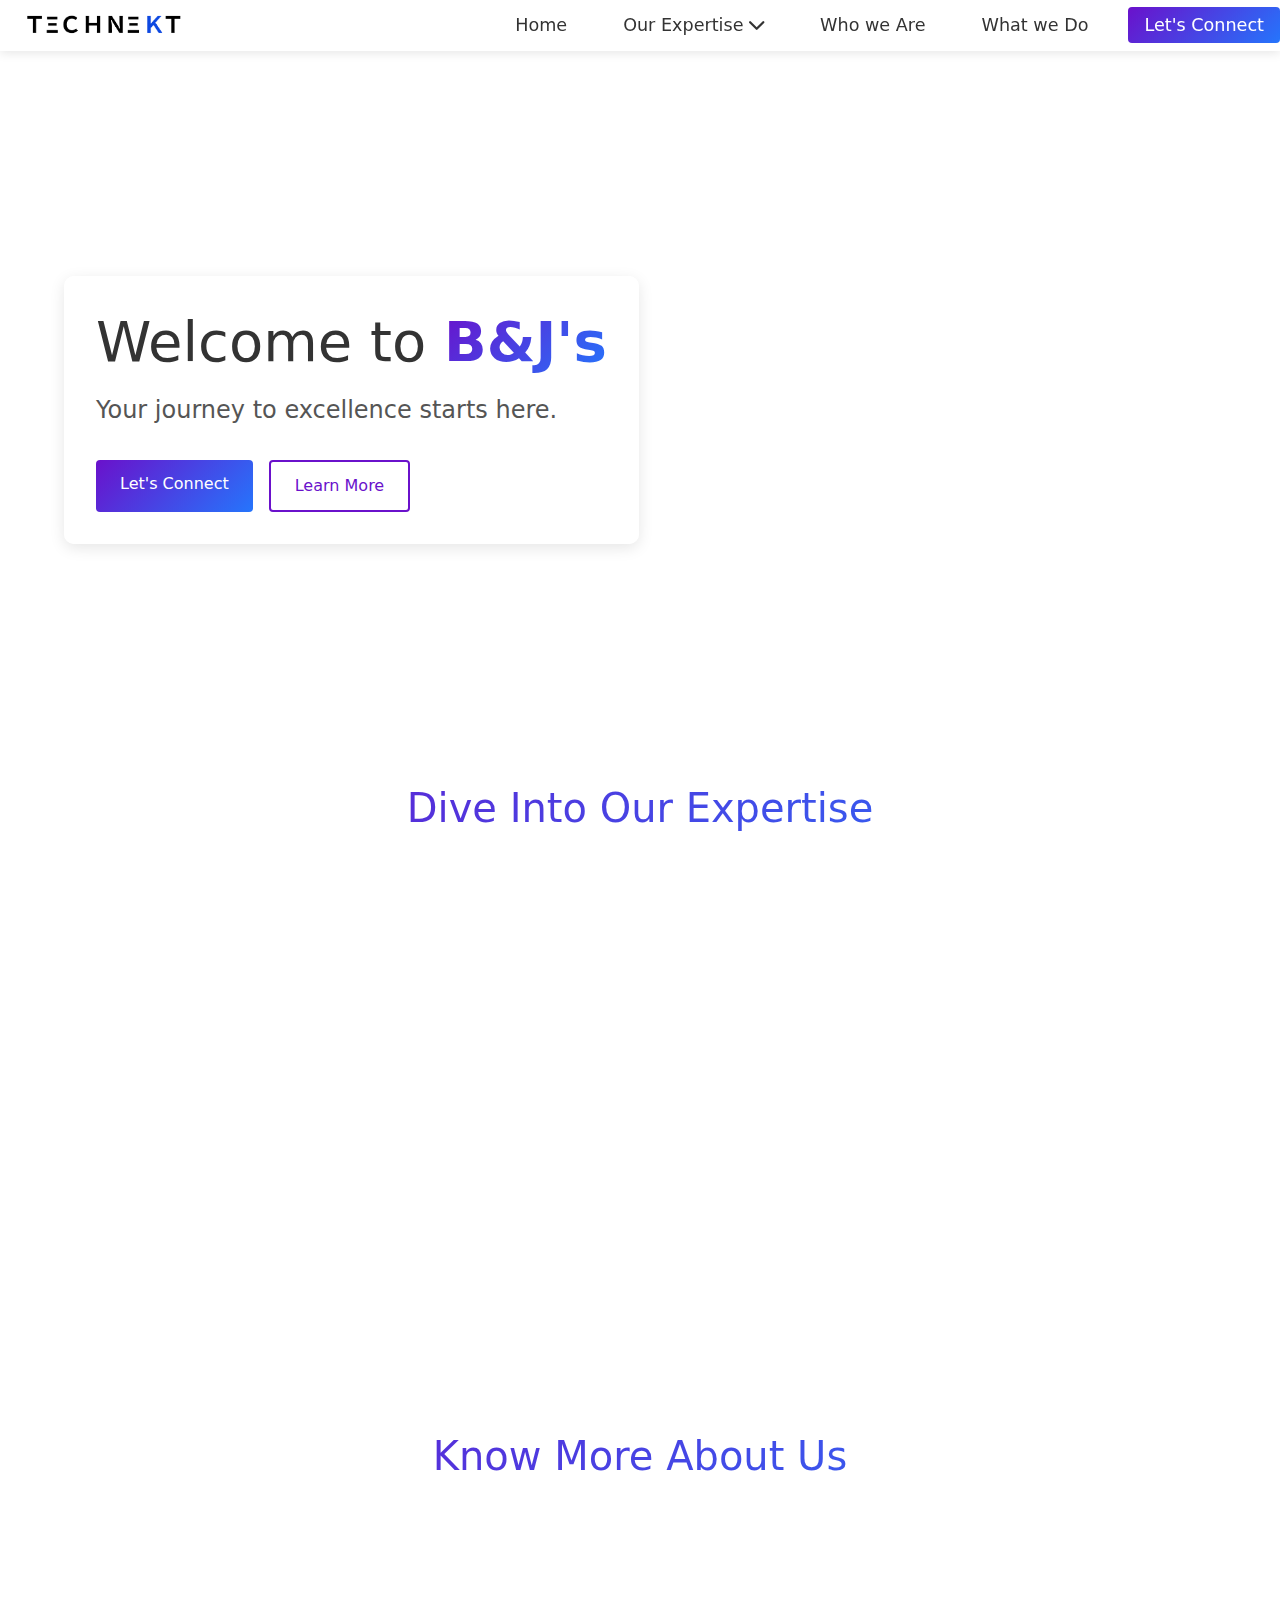
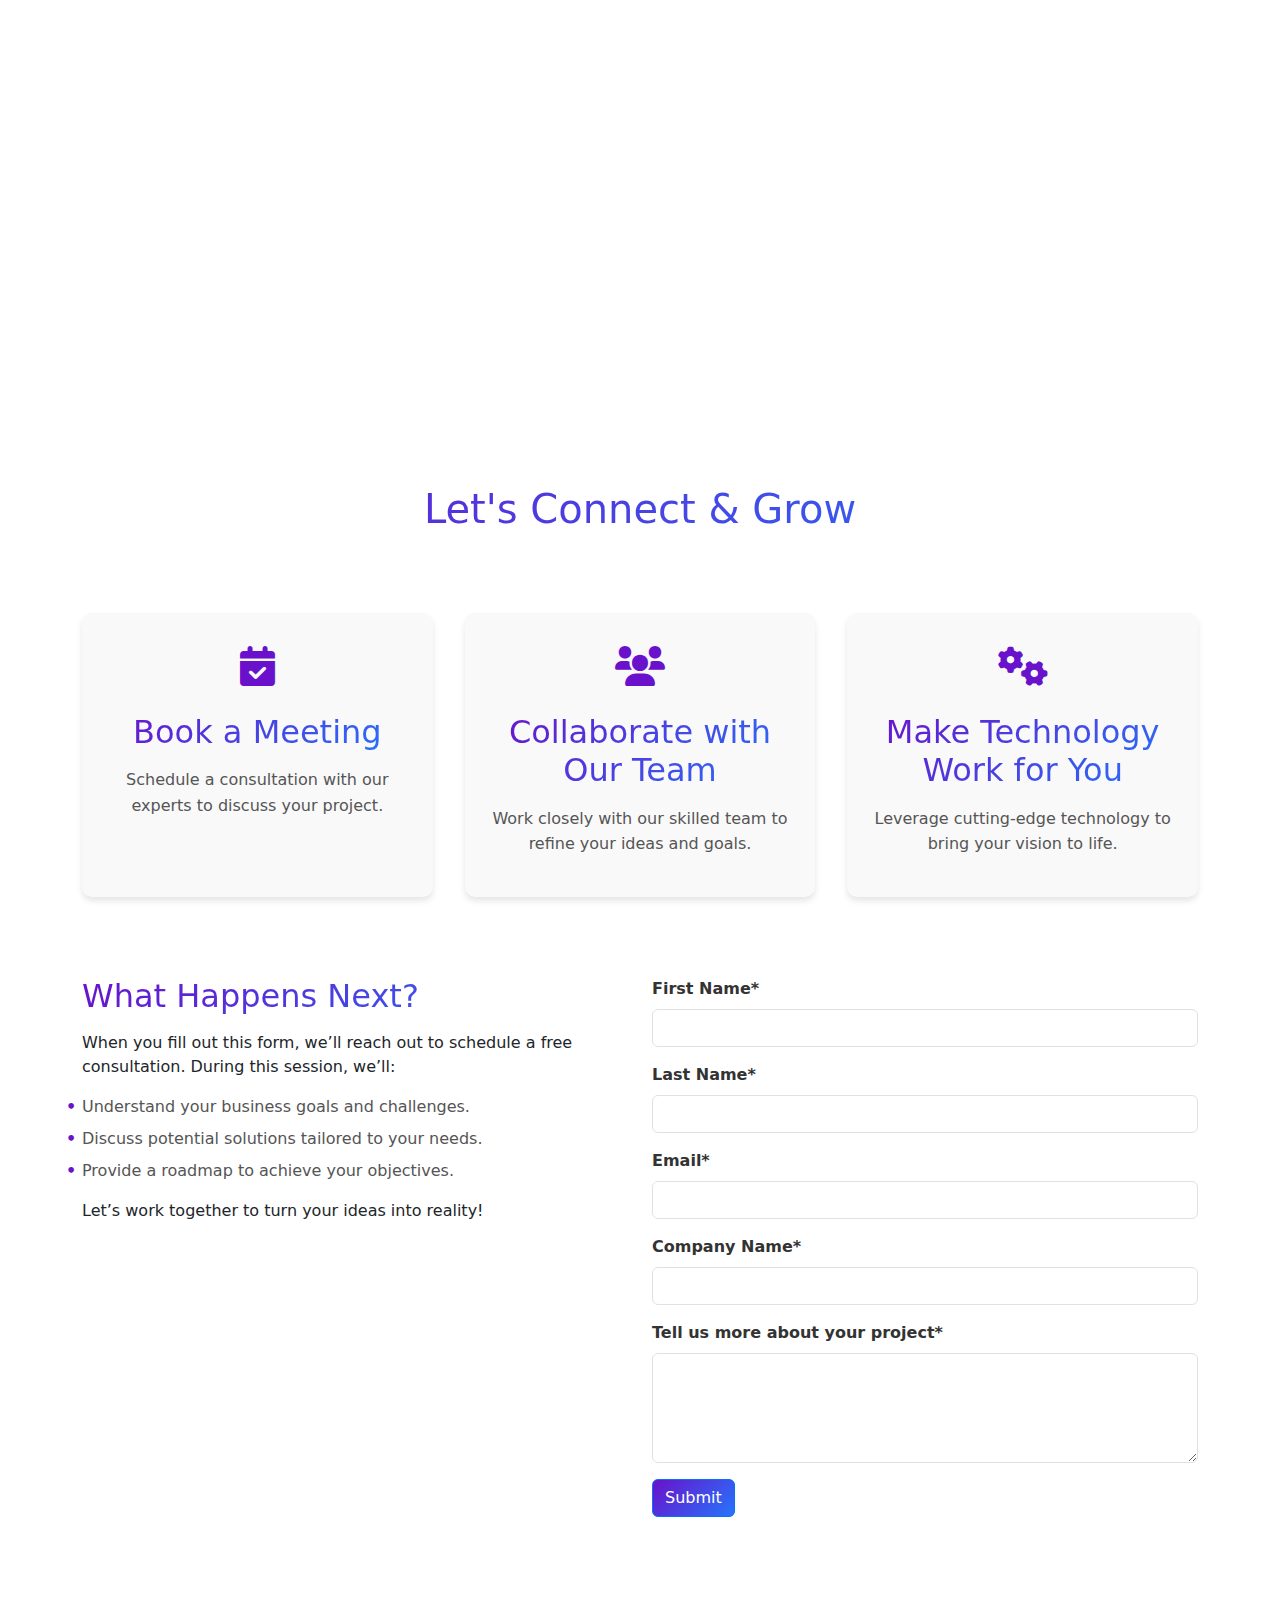
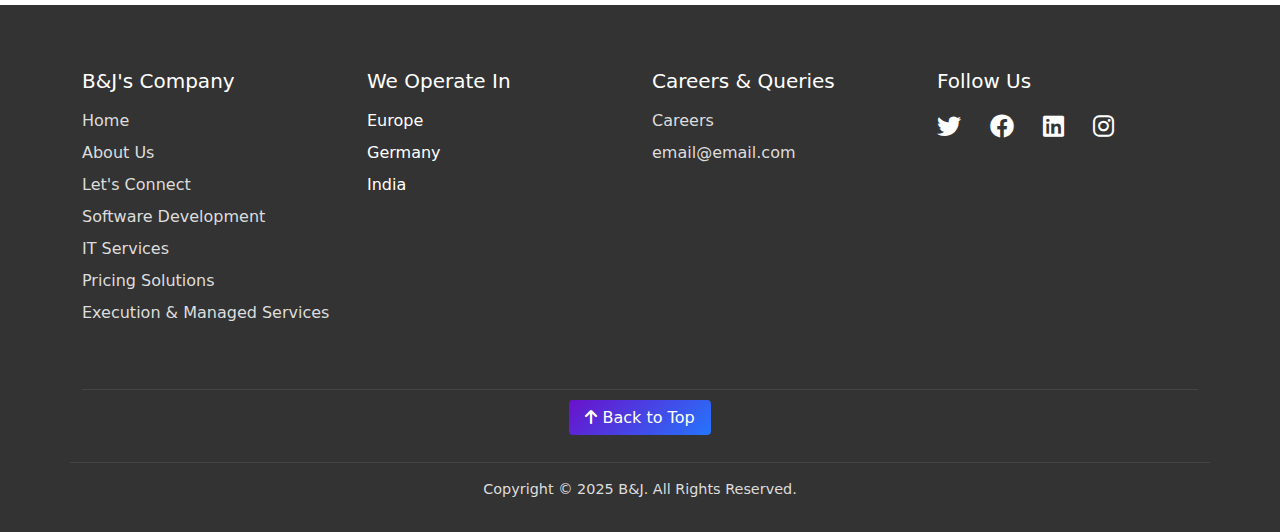
==== commit dfa3188b: "path setted for all the pages" ====
--- a/index.html
+++ b/index.html
@@ -7,6 +7,7 @@
     <link rel="stylesheet" href="css/style.css">
     <link rel="stylesheet" href="https://cdnjs.cloudflare.com/ajax/libs/font-awesome/6.0.0/css/all.min.css">
     <link href="https://cdn.jsdelivr.net/npm/bootstrap@5.3.0/dist/css/bootstrap.min.css" rel="stylesheet">
+    <link rel="icon" href="images/logoedited.png" type="image/png">
 </head>
 <body>
     
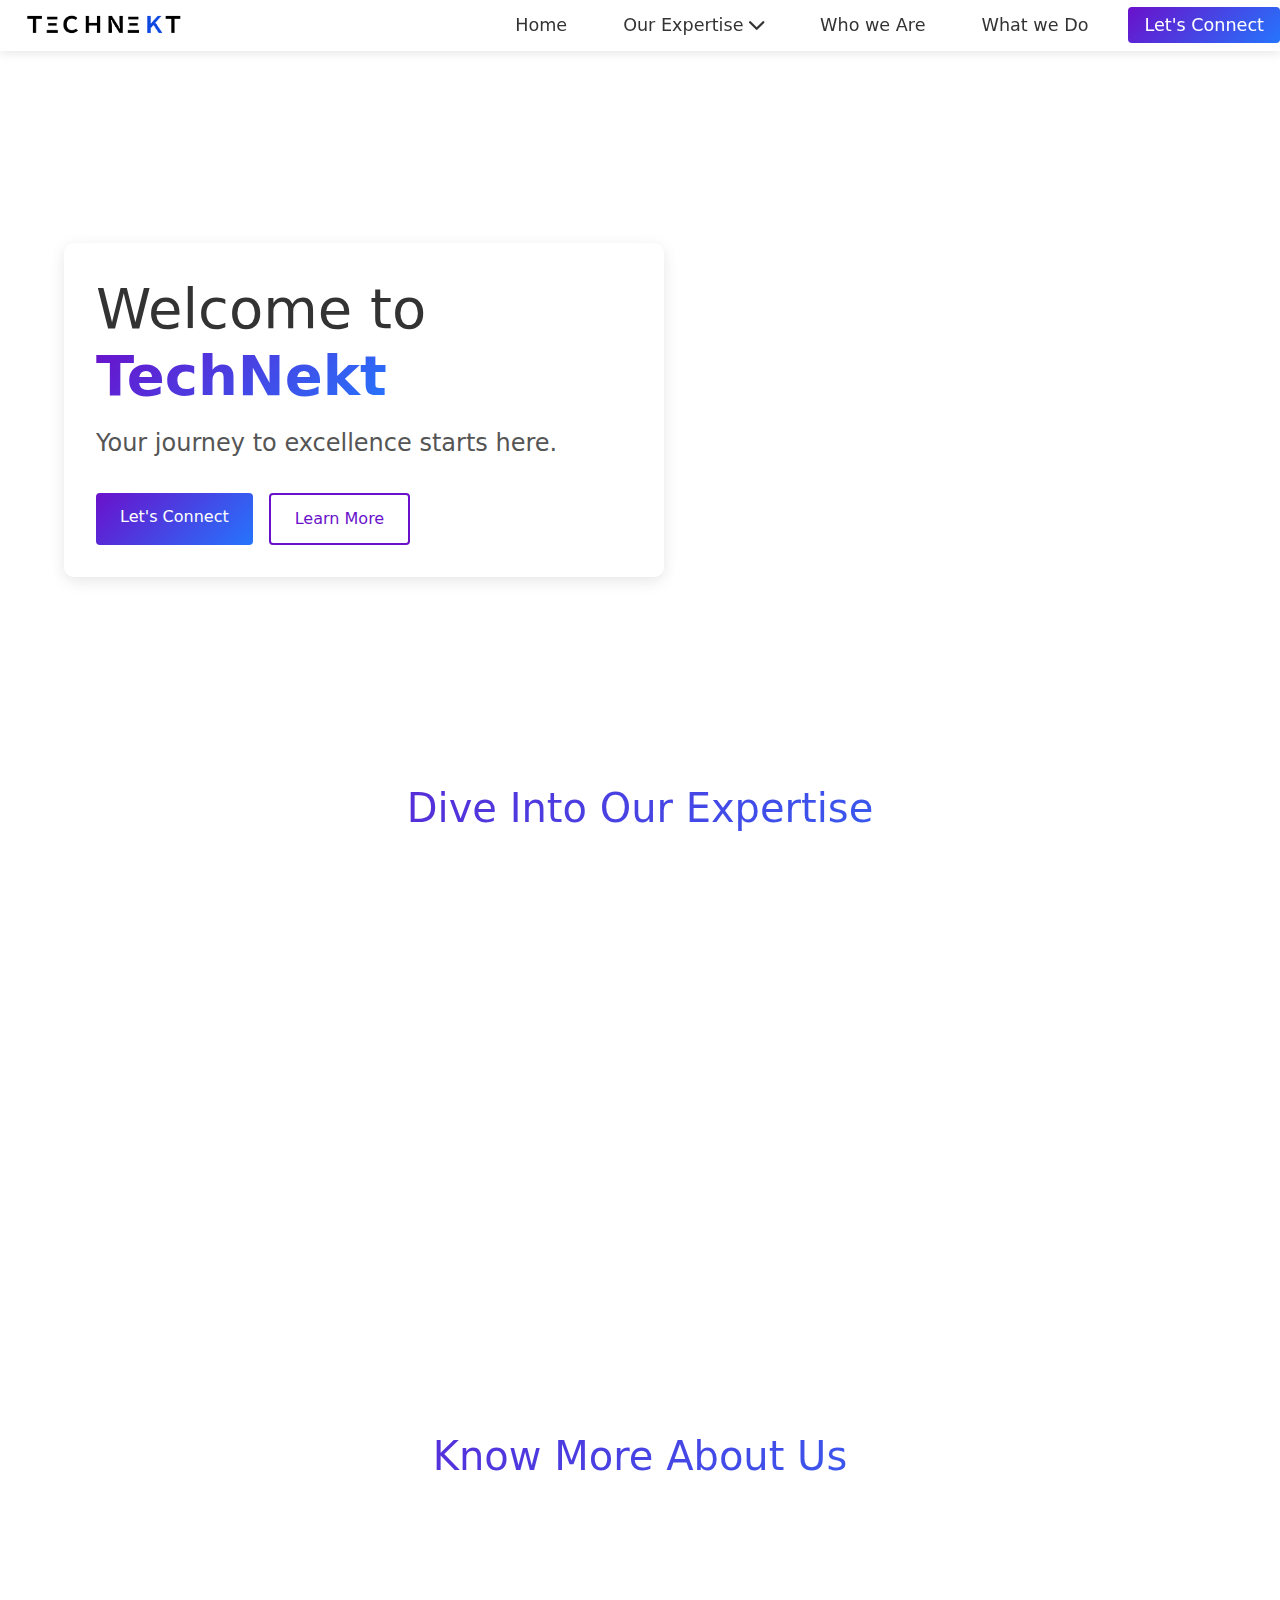
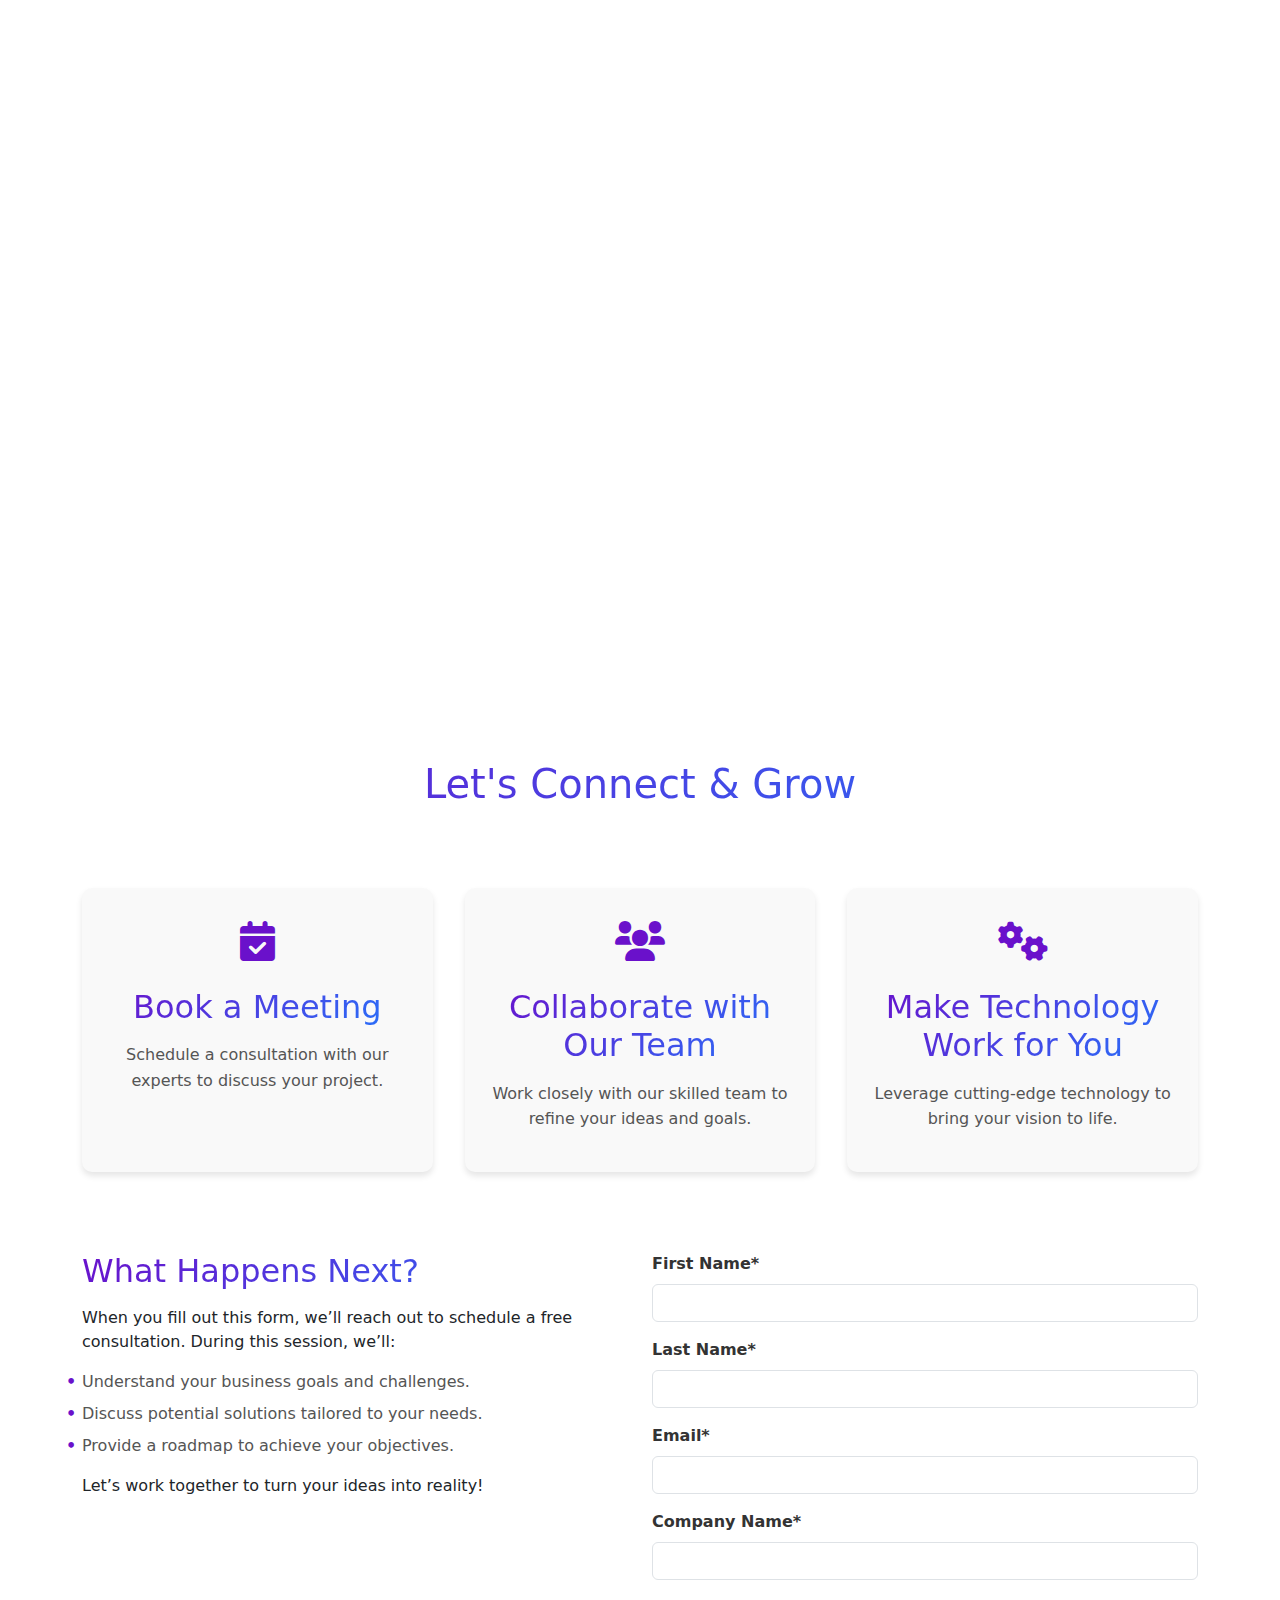
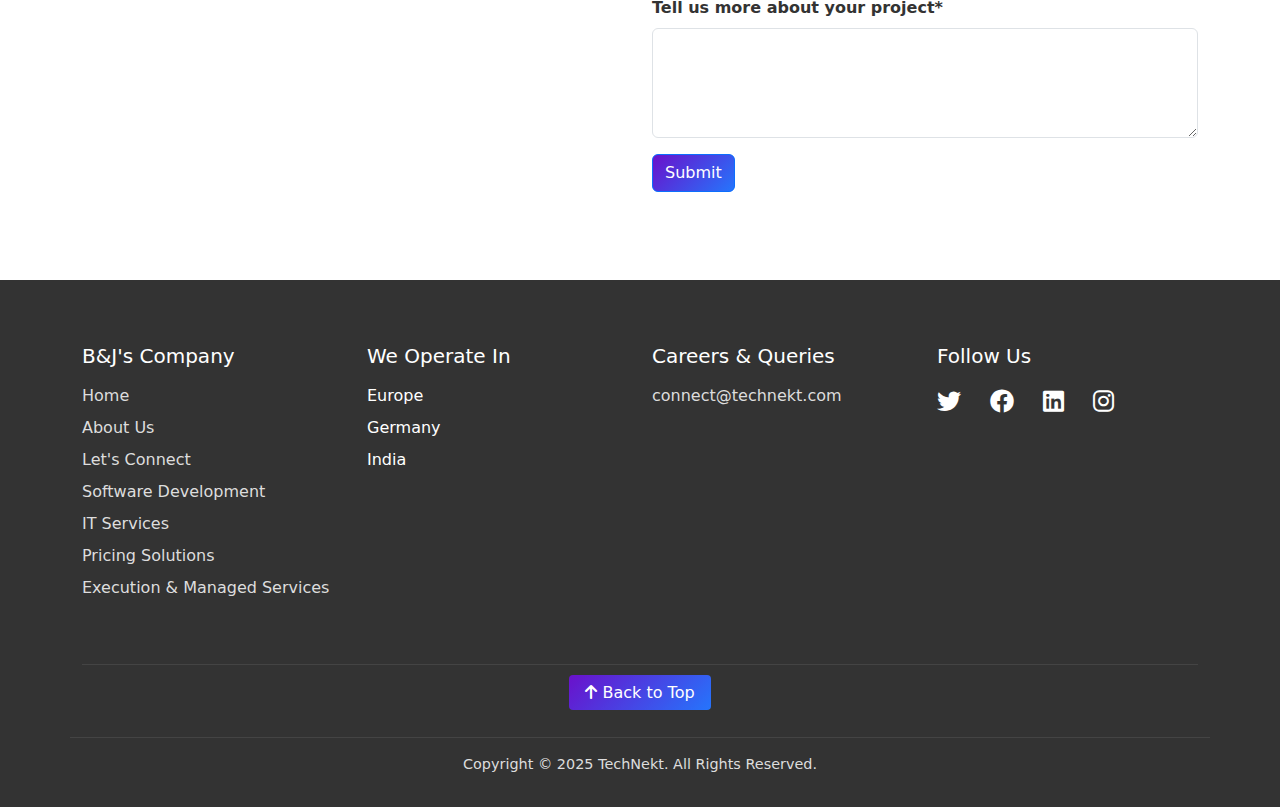
==== commit f312c632: "website provisioned for hosting" ====
--- a/index.html
+++ b/index.html
@@ -3,7 +3,8 @@
 <head>
     <meta charset="UTF-8">
     <meta name="viewport" content="width=device-width, initial-scale=1.0">
-    <title>B&J</title>
+    <title>TechNekt</title>
+    <link rel="icon" type="image/png" href="images/icon.jpeg">
     <link rel="stylesheet" href="css/style.css">
     <link rel="stylesheet" href="https://cdnjs.cloudflare.com/ajax/libs/font-awesome/6.0.0/css/all.min.css">
     <link href="https://cdn.jsdelivr.net/npm/bootstrap@5.3.0/dist/css/bootstrap.min.css" rel="stylesheet">
@@ -14,7 +15,7 @@
 <!-- Navbar -->
 <nav class="navbar">
     <div class="brand">
-        <img src="images/logoedited.png" alt="Company Logo" class="logo-img"> <!-- Replace with your logo image -->
+        <img src="images/logo.png" alt="Company Logo" class="logo-img"> <!-- Replace with your logo image -->
     </div>
     <div class="hamburger" id="hamburger">
         <i class="fas fa-bars"></i>
@@ -41,7 +42,7 @@
     <img src="images/office.jpg" alt="Hero Image" class="hero-image">
     <div class="hero-overlay"></div>
     <div class="hero-content">
-        <h1 class="hero-title">Welcome to <strong>B&J's</strong></h1>
+        <h1 class="hero-title">Welcome to <strong>TechNekt</strong></h1>
         <p class="hero-subtitle">Your journey to excellence starts here.</p>
         <div class="hero-buttons">
             <a href="#connect" class="hero-cta primary">Let's Connect</a>
@@ -58,7 +59,7 @@
             <!-- Block 1 (Large) -->
             <div class="col-md-8 mb-4">
                 <a href="expertise/softwareDev.html" class="expertise-card large-card">
-                    <div class="card-bg" style="background-image: url('images/expertise1.jfif');"></div>
+                    <div class="card-bg" style="background-image: url('images/img1.jpg');"></div>
                     <div class="card-body">
                         <h3>Software Development</h3>
                     </div>
@@ -67,7 +68,7 @@
             <!-- Block 2 (Small) -->
             <div class="col-md-4 mb-4">
                 <a href="expertise/ourServices.html" class="expertise-card small-card">
-                    <div class="card-bg" style="background-image: url('images/expertise2.jfif');"></div>
+                    <div class="card-bg" style="background-image: url('images/img2.jpg');"></div>
                     <div class="card-body">
                         <h3>IT-Services</h3>
                     </div>
@@ -76,7 +77,7 @@
             <!-- Block 3 (Small) -->
             <div class="col-md-4 mb-4">
                 <a href="expertise/pricingSolutions.html" class="expertise-card small-card">
-                    <div class="card-bg" style="background-image: url('images/expertise3.jpg');"></div>
+                    <div class="card-bg" style="background-image: url('images/img3.jpg');"></div>
                     <div class="card-body">
                         <h3>Pricing Solutions</h3>
                     </div>
@@ -85,7 +86,7 @@
             <!-- Block 4 (Large) -->
             <div class="col-md-8 mb-4">
                 <a href="expertise/eaas.html" class="expertise-card large-card">
-                    <div class="card-bg" style="background-image: url('images/expertise4.jpg');"></div>
+                    <div class="card-bg" style="background-image: url('images/img4.jpg');"></div>
                     <div class="card-body">
                         <h3>Execution & Managed Services</h3>
                     </div>
@@ -110,21 +111,24 @@
         <div class="about-content" id="who_we_are">
             <div class="about-text left">
                 <h3>Who we Are</h3>
-                <p>This is the first part of the about us section. It will slide in from the left when you scroll down.</p>
+                <p>Technekt is a vendor-agnostic Managed Service Provider (MSP) specializing in the banking and insurance sectors.</p>
+                <p>We focus on delivering unbiased, strategic IT management to help businesses optimize their technology ecosystem.</p>
             </div>
             <div class="about-image right">
-                <img src="images/hero-hifi.jpg" alt="About Us Image 1">
+                <img src="images/whoweare.jpg" alt="About Us Image 1">
             </div>
         </div>
 
         <!-- Part 2 -->
         <div class="about-content" id="what_we_do">
             <div class="about-image left">
-                <img src="images/hero-hifi.jpg" alt="About Us Image 2">
+                <img src="images/whatwedo.jpg" alt="About Us Image 2">
             </div>
             <div class="about-text right">
                 <h3>What we Do</h3>
-                <p>This is the second part of the about us section. It will slide in from the right when you scroll further down.</p>
+                <p>We work from the client’s side, managing and optimizing service providers on their behalf.</p>
+                <p>Our goal is to ensure seamless technology integration, cost efficiency, and strategic IT management
+                     without bias toward any specific vendor</p>
             </div>
         </div>
     </div>
@@ -193,7 +197,7 @@
 
             <!-- Right Part: Form -->
             <div class="col-md-6 mb-4">
-                <form id="connectForm" action="https://formspree.io/f/YOUR_FORMSPREE_ENDPOINT" method="POST">
+                <form id="connectForm" action="https://formspree.io/f/mdkekapj" method="POST">
                     <div class="mb-3">
                         <label for="firstName" class="form-label">First Name*</label>
                         <input type="text" class="form-control" id="firstName" name="firstName" required>
@@ -257,8 +261,7 @@
             <div class="col-md-3 mb-4">
                 <h5>Careers & Queries</h5>
                 <ul class="list-unstyled">
-                    <li><a href="#careers">Careers</a></li>
-                    <li><a href="mailto:email@email.com">email@email.com</a></li>
+                    <li><a href="mailto:connect@technekt.com">connect@technekt.com</a></li>
                 </ul>
             </div>
 
@@ -292,7 +295,7 @@
         <!-- Copyright Notice -->
         <div class="row">
             <div class="col-12 text-center">
-                <p class="mb-0">Copyright © 2025 B&J. All Rights Reserved.</p>
+                <p class="mb-0">Copyright © 2025 TechNekt. All Rights Reserved.</p>
             </div>
         </div>
     </div>
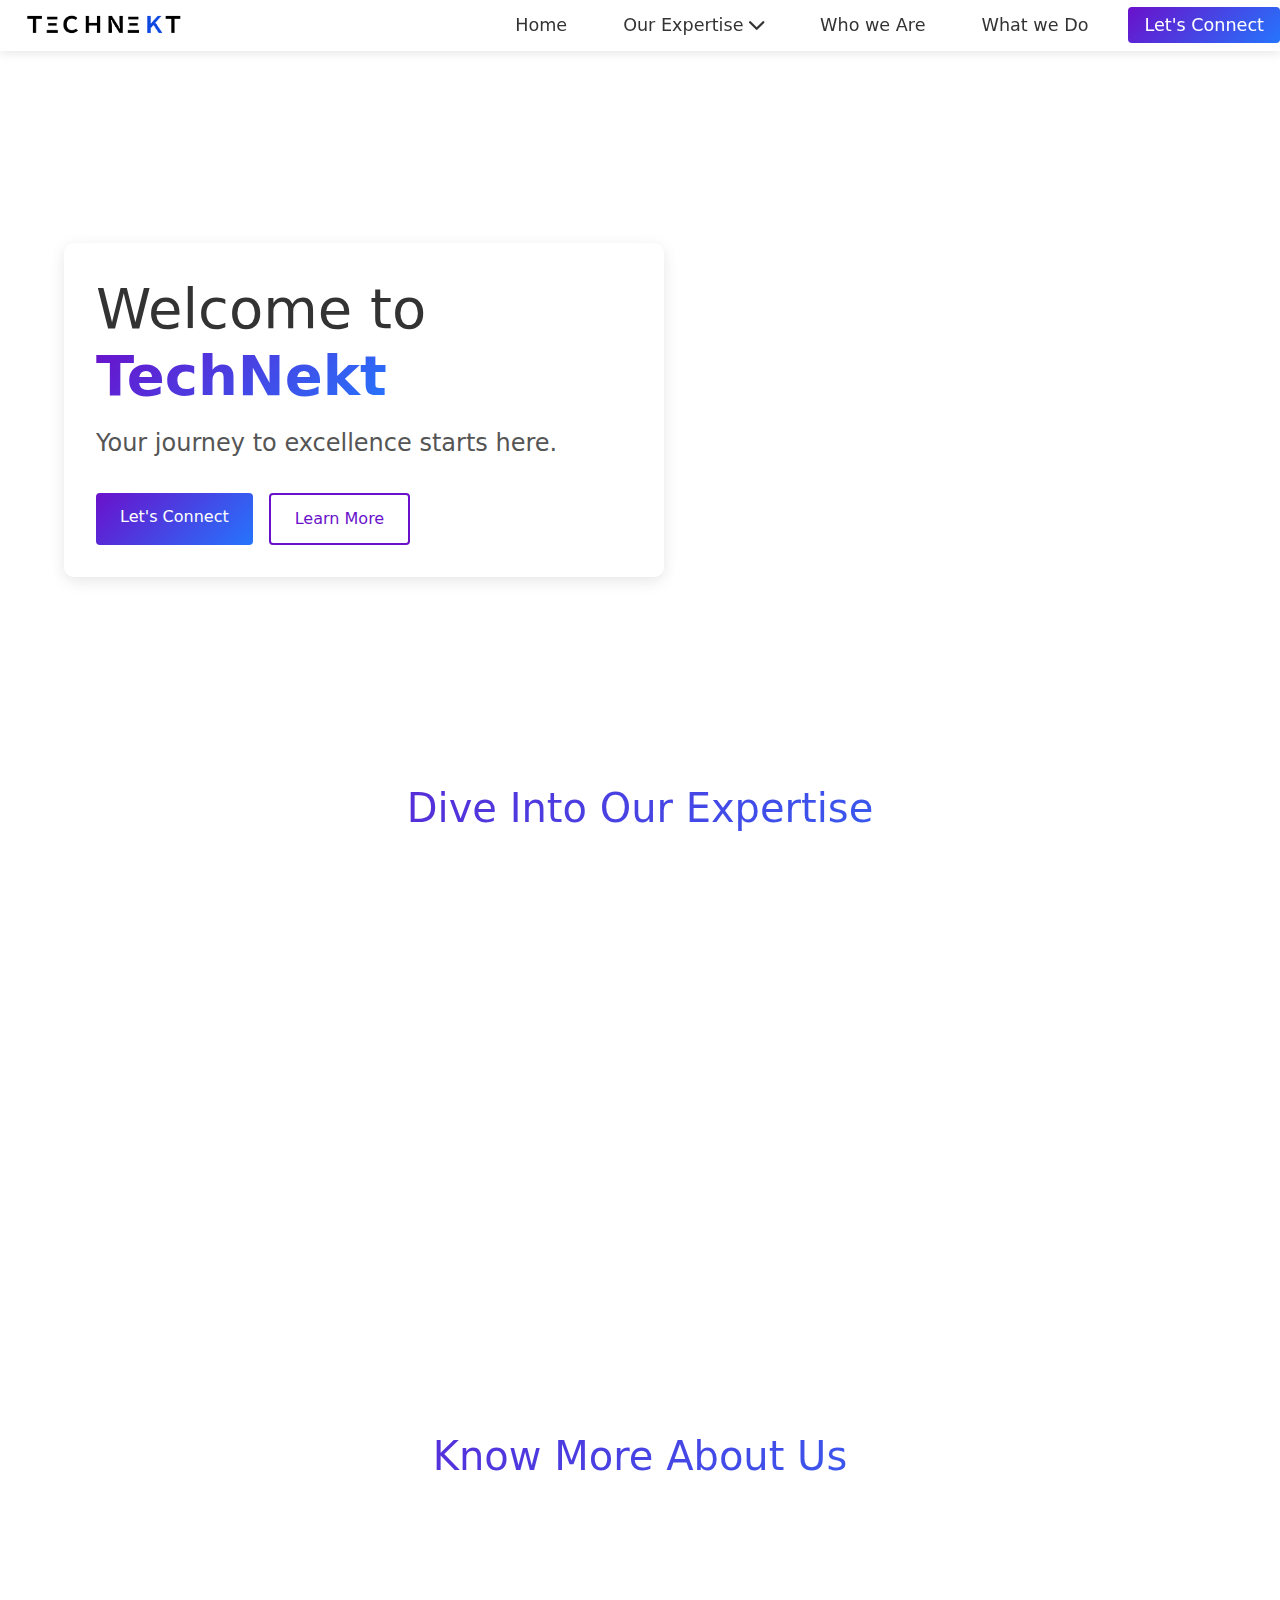
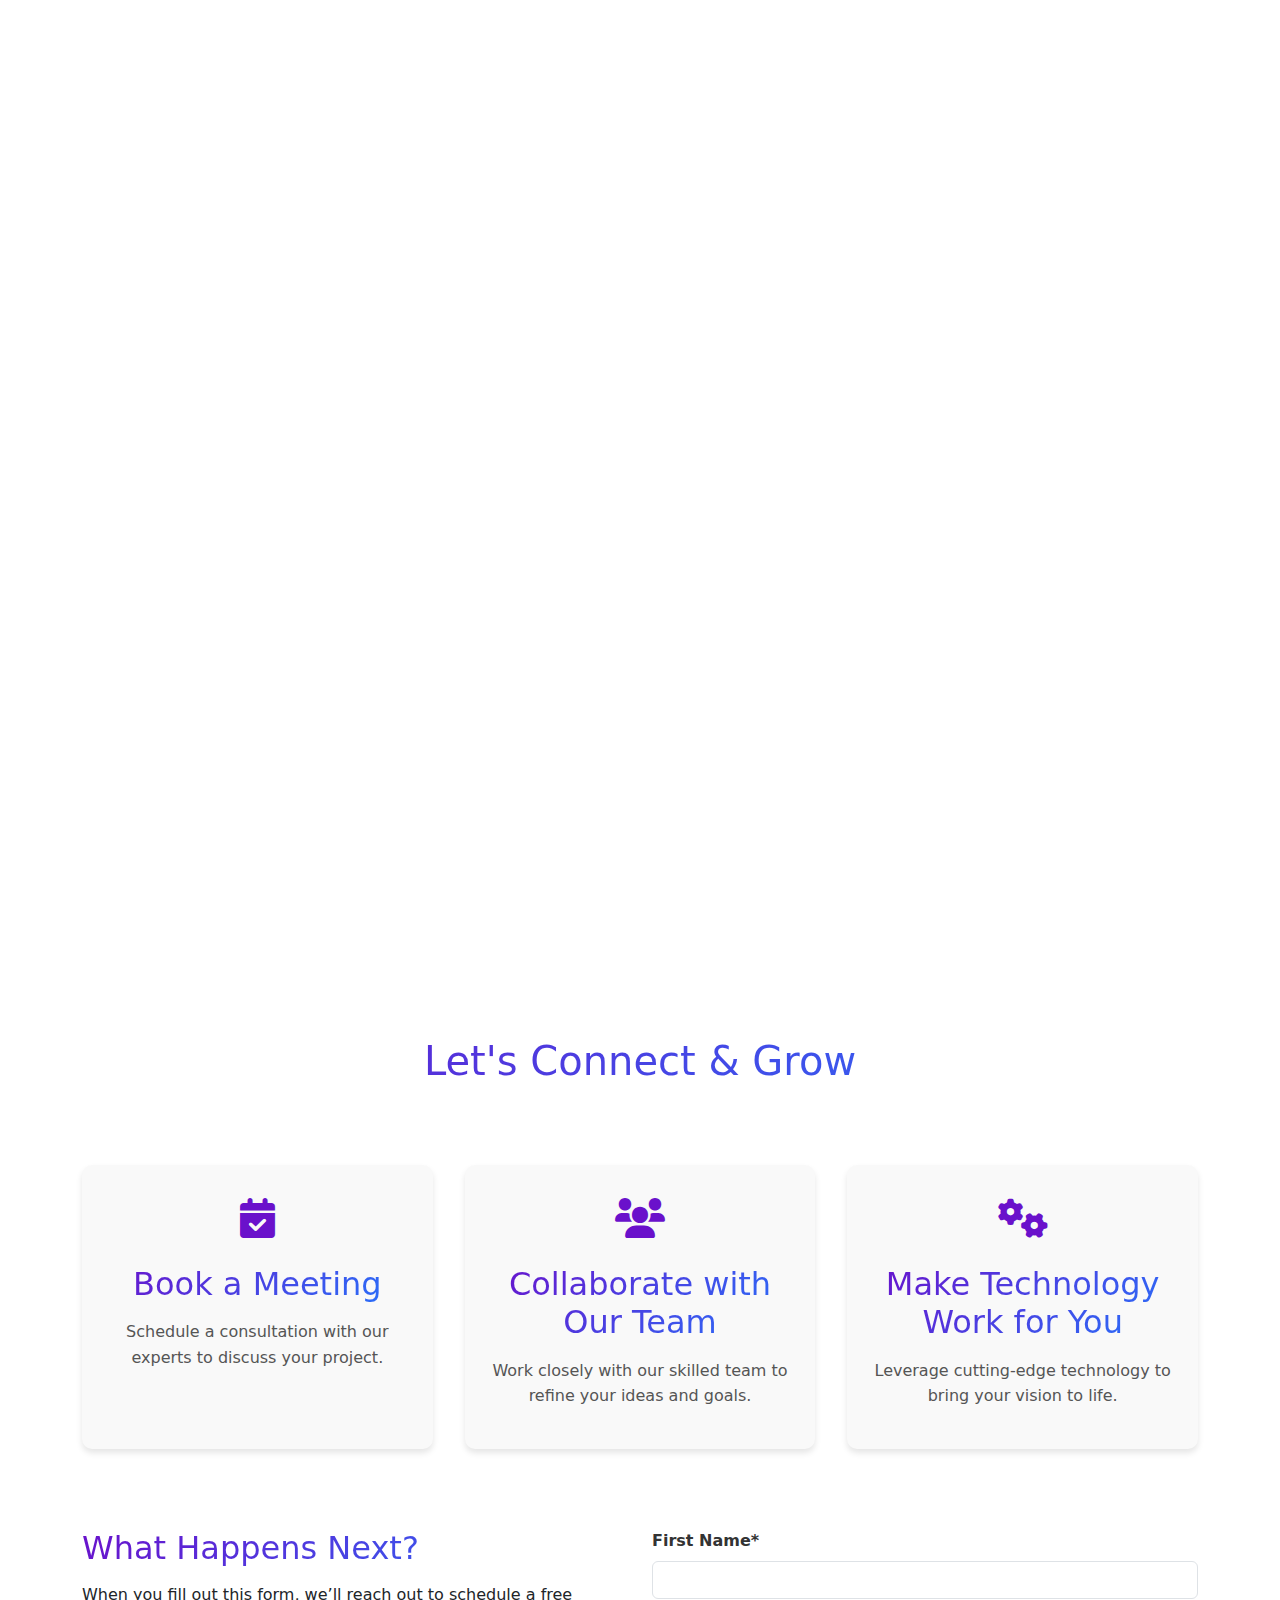
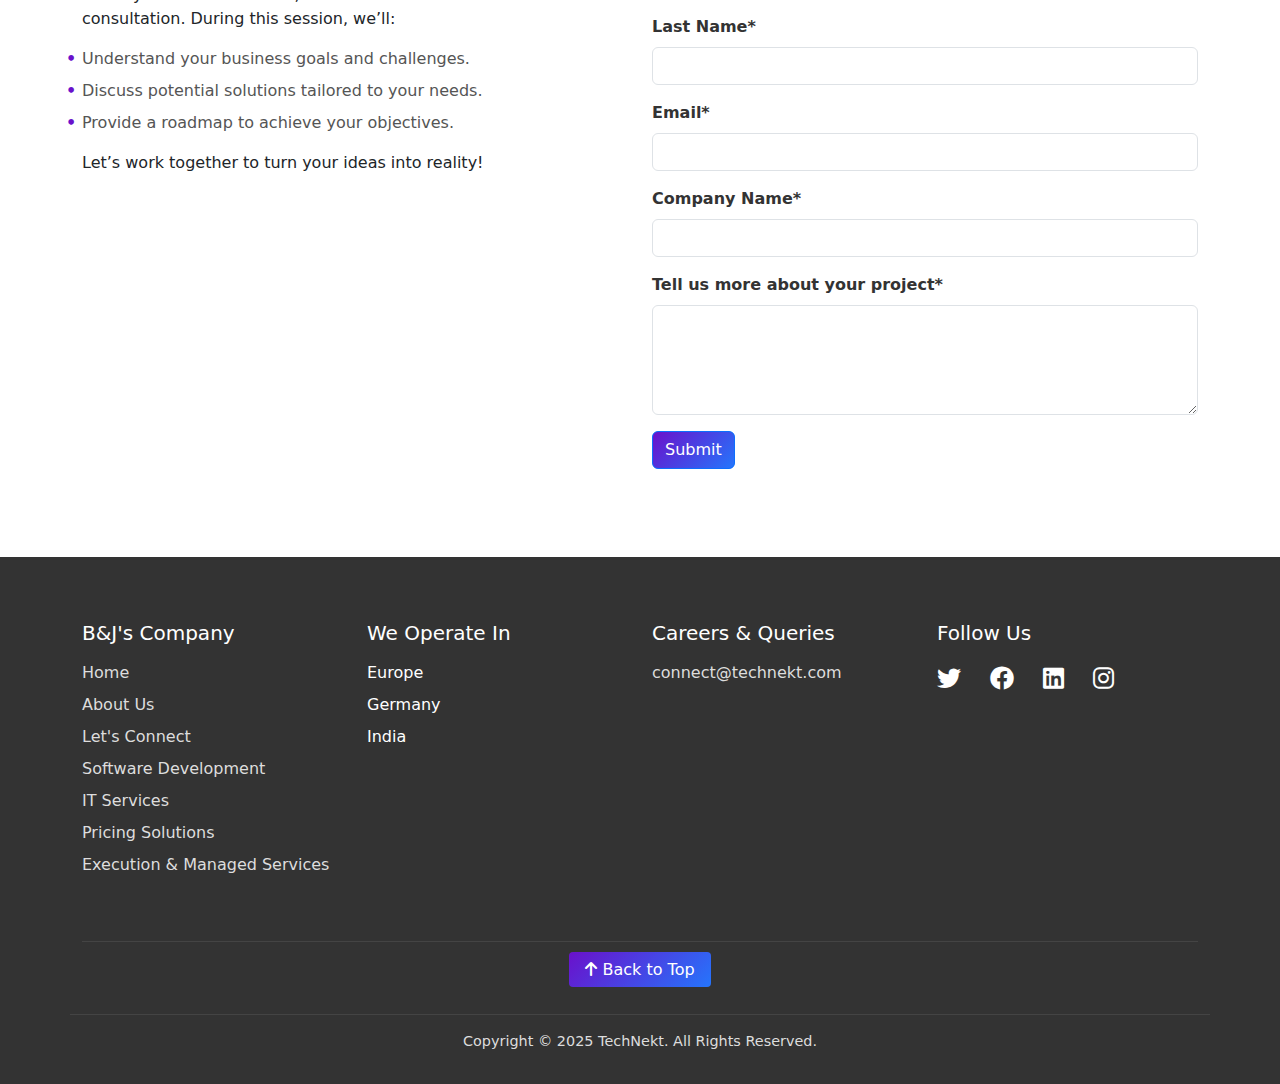
==== commit 1e188615: "About us section updated" ====
--- a/index.html
+++ b/index.html
@@ -111,8 +111,11 @@
         <div class="about-content" id="who_we_are">
             <div class="about-text left">
                 <h3>Who we Are</h3>
-                <p>Technekt is a vendor-agnostic Managed Service Provider (MSP) specializing in the banking and insurance sectors.</p>
-                <p>We focus on delivering unbiased, strategic IT management to help businesses optimize their technology ecosystem.</p>
+                <p>At Technekt, we help businesses find the right technology and service partners for their digital success.</p>
+                <p>Our mission is to take the guesswork out of finding reliable service providers by curating a network of trusted 
+                    partners who align with your business goals.</p>
+                <p>With a deep understanding of digital trends and a commitment to your success, we ensure that you get the perfect 
+                    match so you can focus on growth while we take care of the connections.</p>
             </div>
             <div class="about-image right">
                 <img src="images/whoweare.jpg" alt="About Us Image 1">
@@ -126,9 +129,13 @@
             </div>
             <div class="about-text right">
                 <h3>What we Do</h3>
-                <p>We work from the client’s side, managing and optimizing service providers on their behalf.</p>
-                <p>Our goal is to ensure seamless technology integration, cost efficiency, and strategic IT management
-                     without bias toward any specific vendor</p>
+                <p>At Technekt, we believe that successful partnerships are the cornerstone of innovation and growth. </p>
+                <p>Our goal is simple: to connect leading companies with the right partners to foster collaboration, 
+                     drive innovation, and create opportunities for sustainable growth.</p>
+                <p>In today’s fast-paced business world, finding the right strategic partner can be a challenge. That’s where we come in. </p>
+                <p>Technekt specializes in connecting large enterprises with compatible, high-value partners across industries.</p>
+                <p> Whether you're seeking cutting-edge technology, innovative solutions, or a like-minded company to scale your operations, 
+                    we leverage our deep network and industry expertise to match you with the perfect fit.</p>
             </div>
         </div>
     </div>
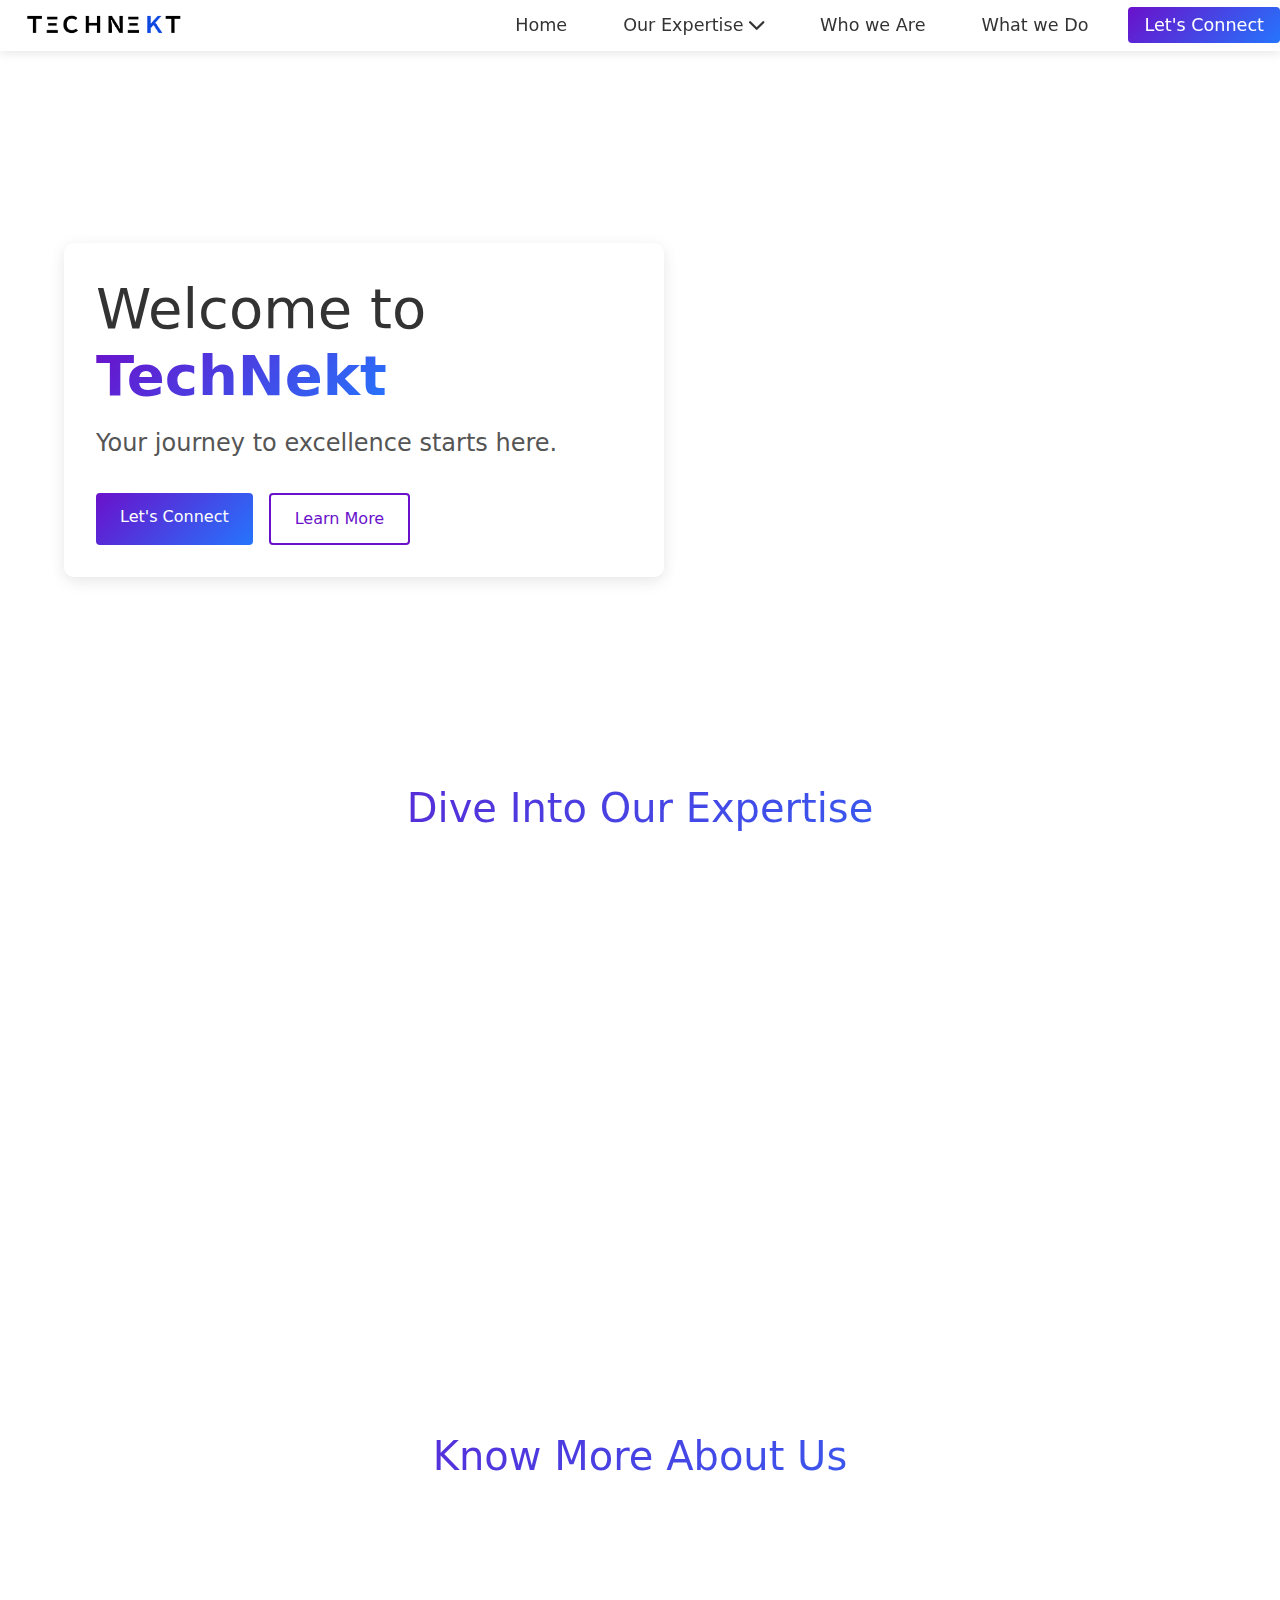
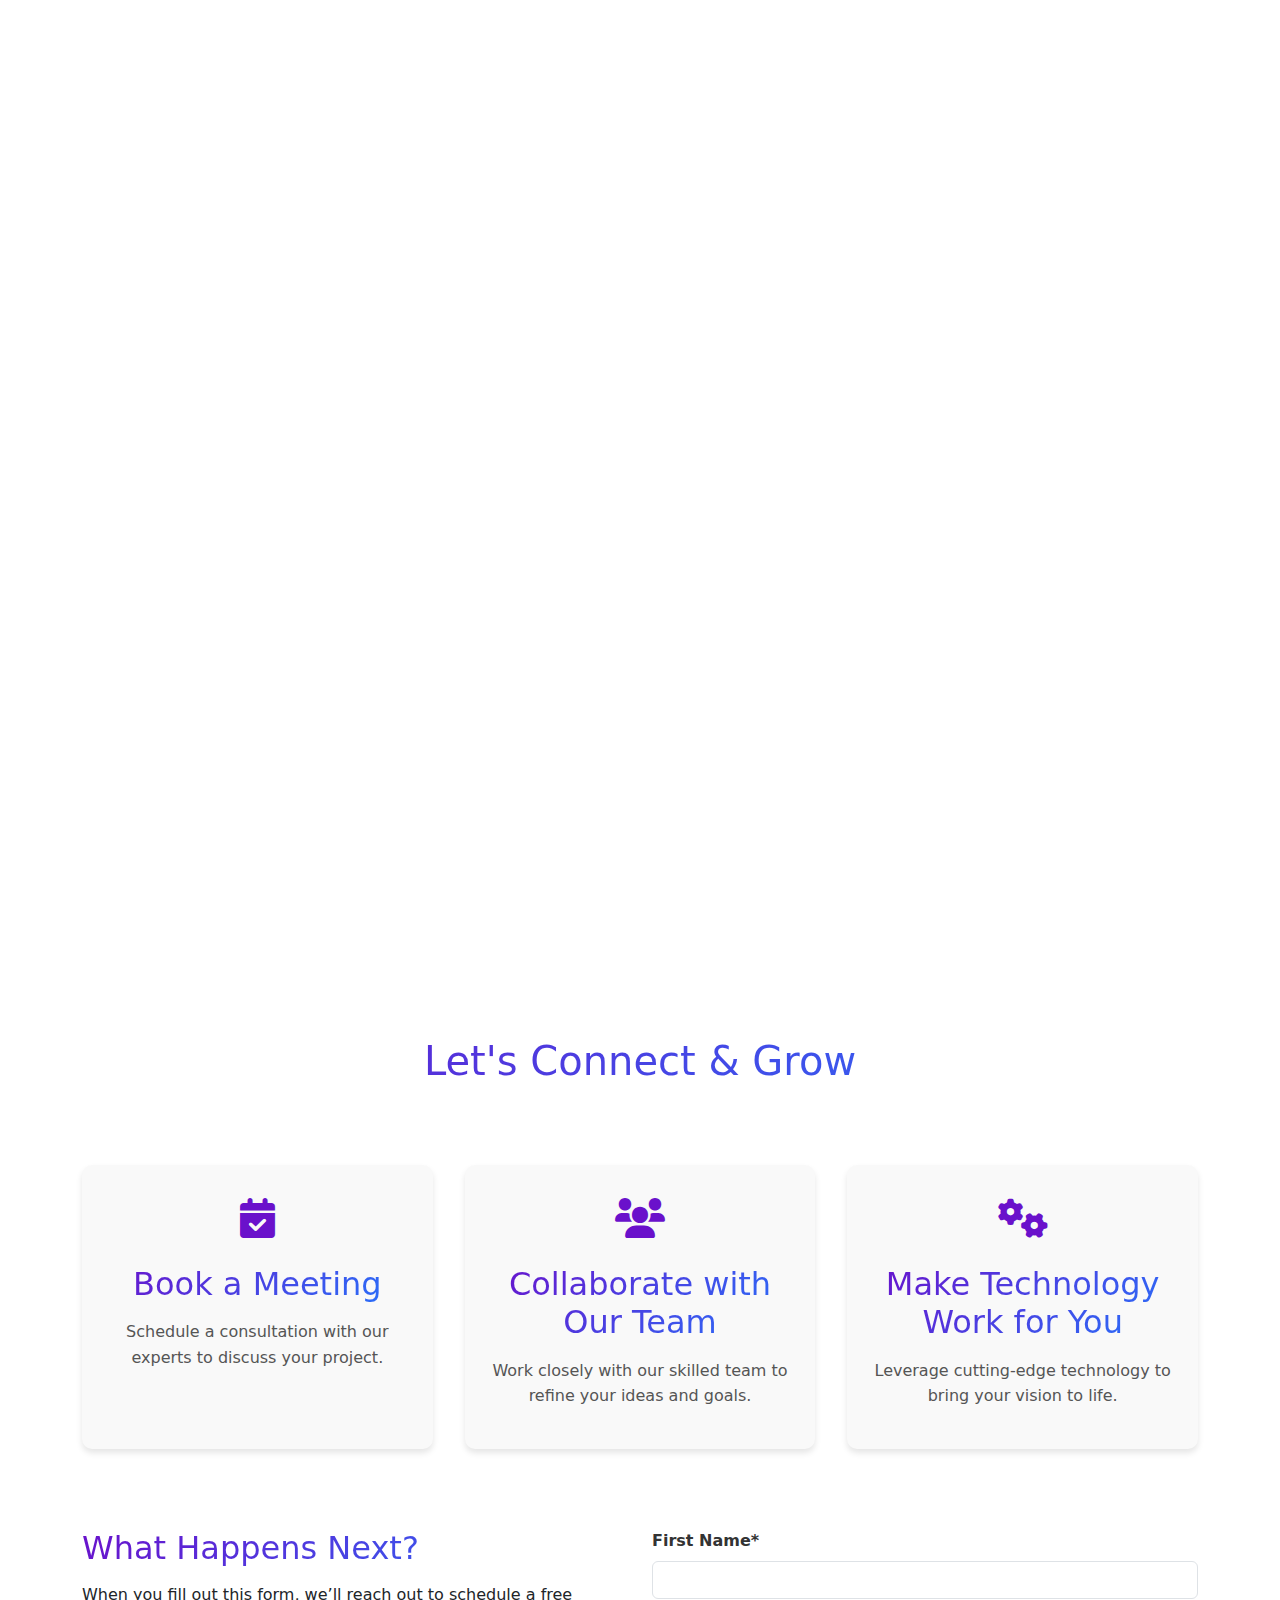
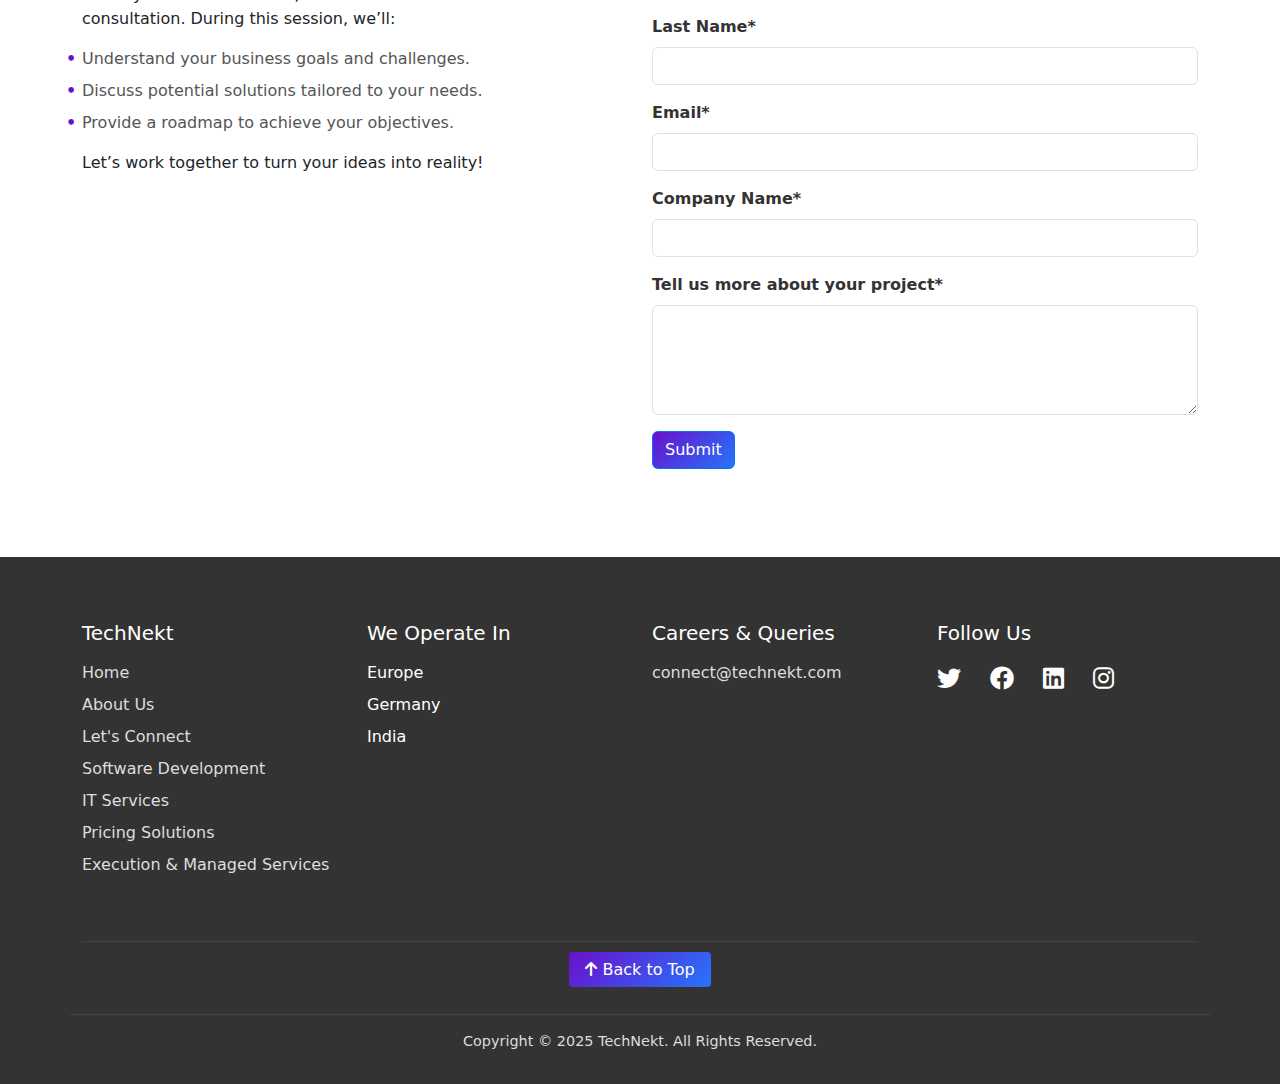
==== commit b8bb2864: "technekt name changed in the footer" ====
--- a/index.html
+++ b/index.html
@@ -242,7 +242,7 @@
         <div class="row">
             <!-- First Column: Company Name and Navbar Contents -->
             <div class="col-md-3 mb-4">
-                <h5>B&J's Company</h5>
+                <h5>TechNekt</h5>
                 <ul class="list-unstyled">
                     <li><a href="#home">Home</a></li>
                     <li><a href="#about">About Us</a></li>
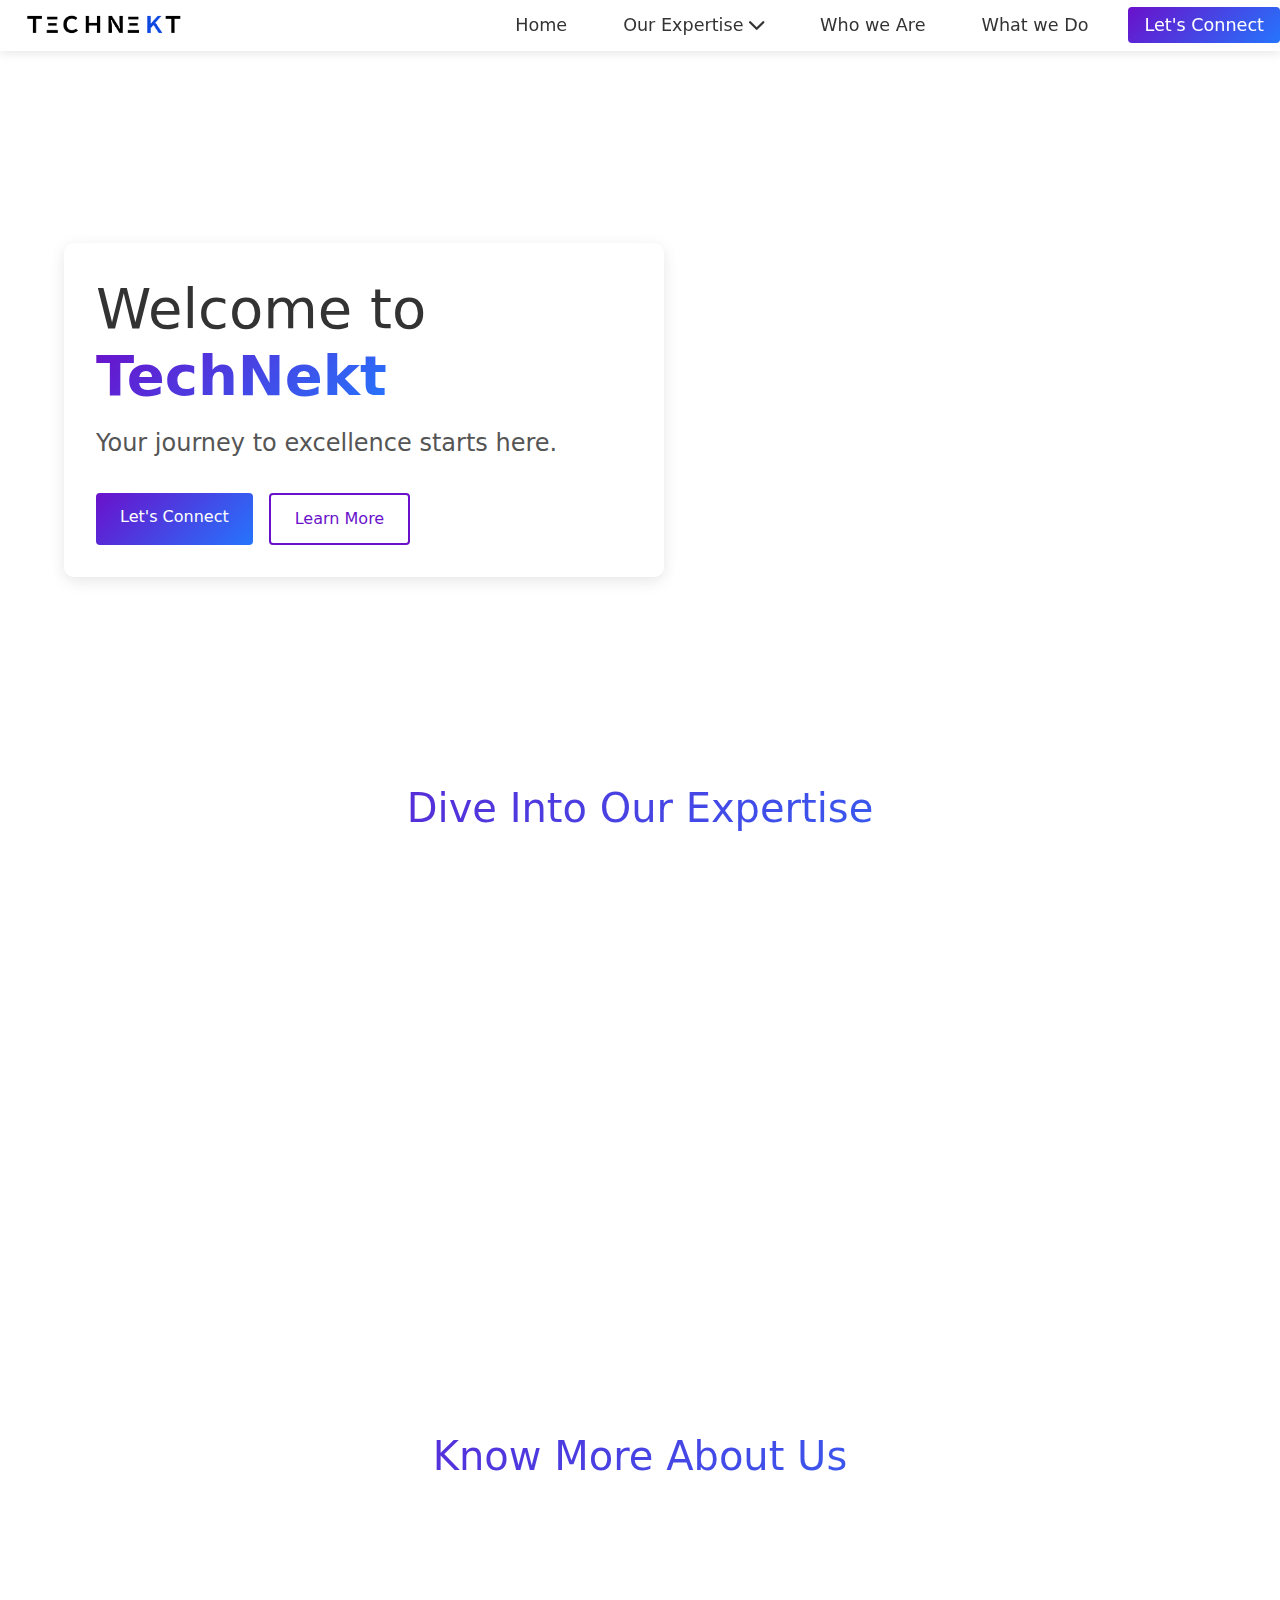
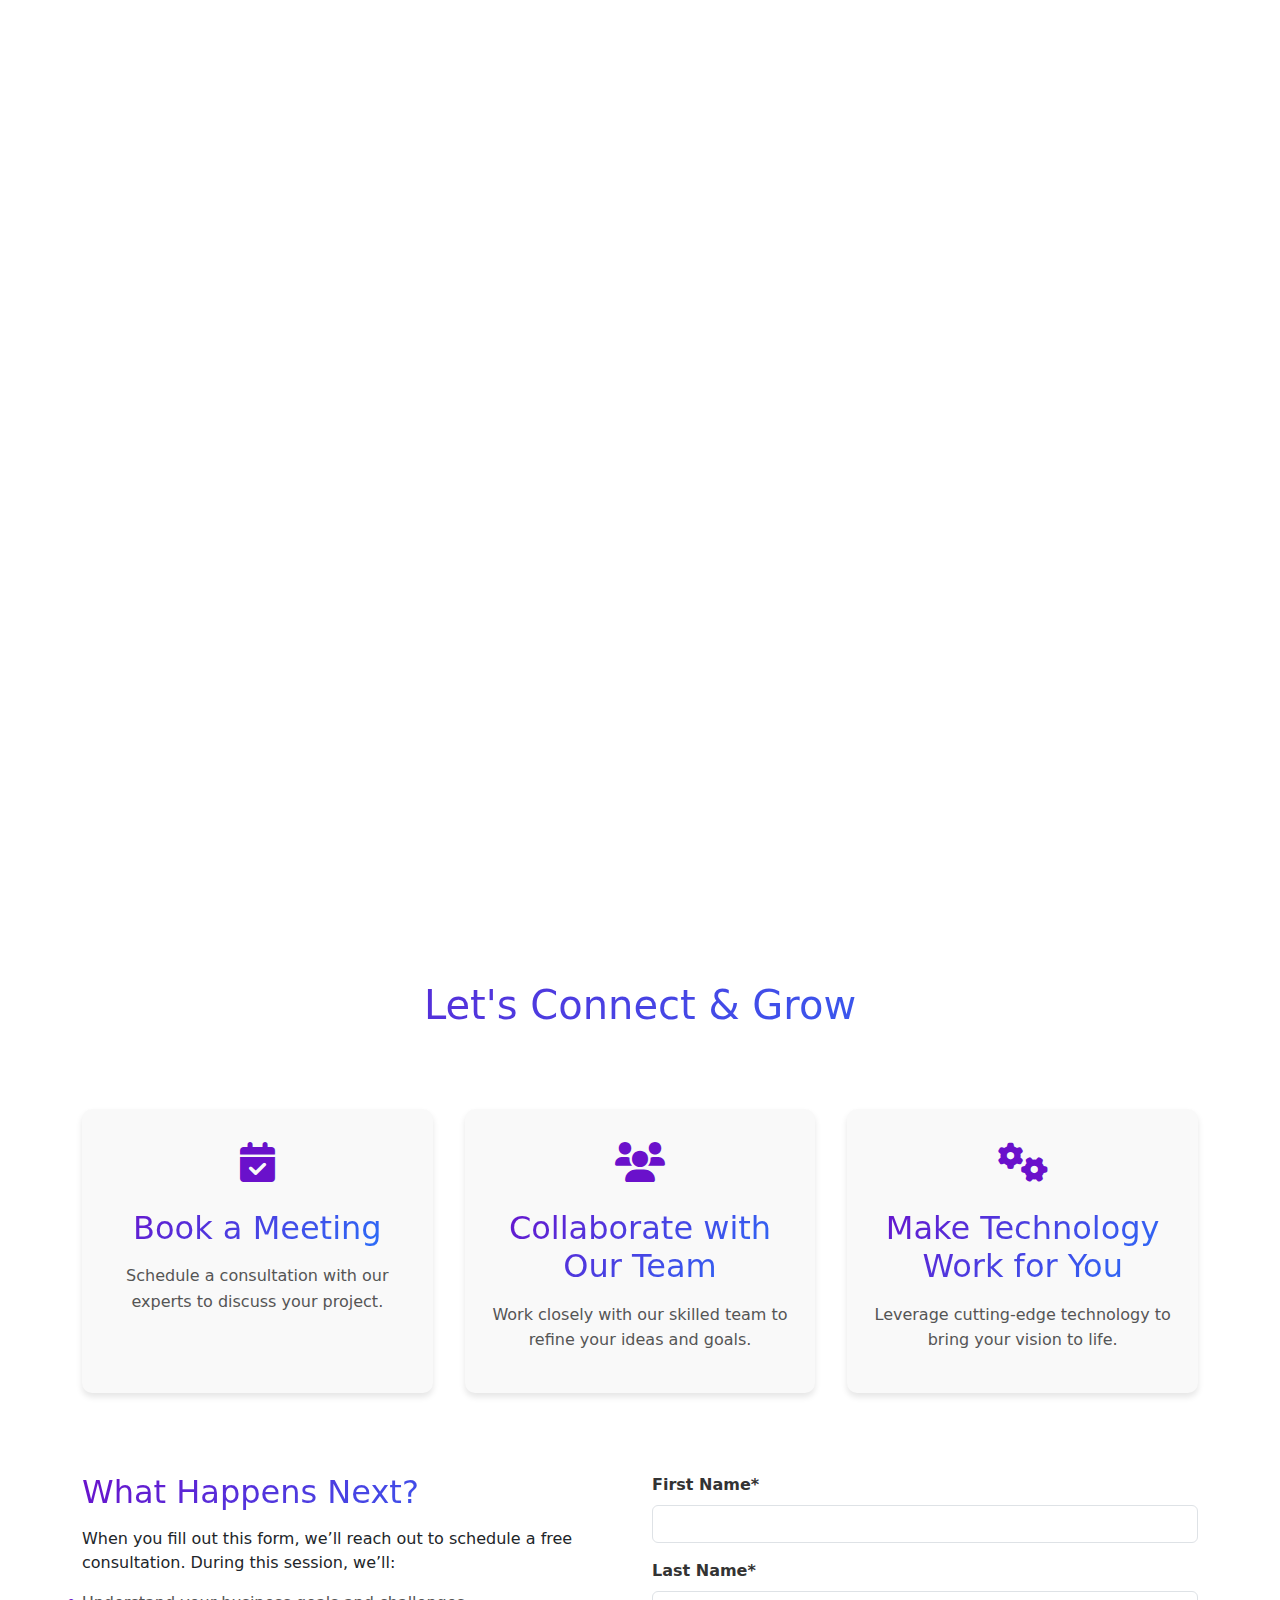
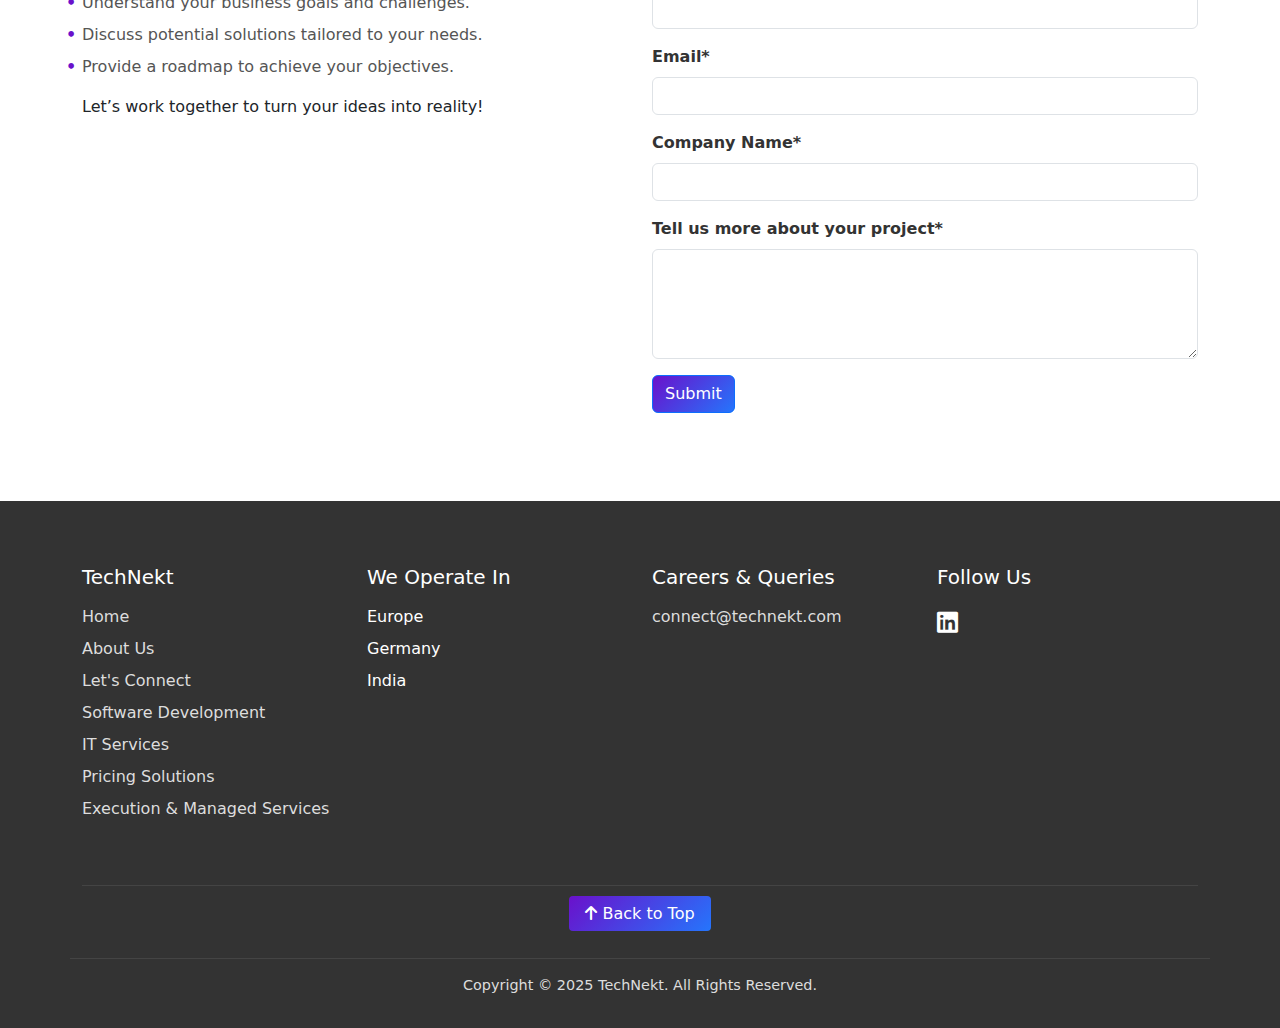
==== commit 22c88c0f: "removed all the other socail media icons and alligned what we do" ====
--- a/index.html
+++ b/index.html
@@ -129,11 +129,10 @@
             </div>
             <div class="about-text right">
                 <h3>What we Do</h3>
-                <p>At Technekt, we believe that successful partnerships are the cornerstone of innovation and growth. </p>
-                <p>Our goal is simple: to connect leading companies with the right partners to foster collaboration, 
+                <p>At Technekt, we believe that successful partnerships are the cornerstone of innovation and growth. Our goal is simple: to connect leading companies with the right partners to foster collaboration, 
                      drive innovation, and create opportunities for sustainable growth.</p>
-                <p>In today’s fast-paced business world, finding the right strategic partner can be a challenge. That’s where we come in. </p>
-                <p>Technekt specializes in connecting large enterprises with compatible, high-value partners across industries.</p>
+                <p>In today’s fast-paced business world, finding the right strategic partner can be a challenge. That’s where we come in.
+                Technekt specializes in connecting large enterprises with compatible, high-value partners across industries.</p>
                 <p> Whether you're seeking cutting-edge technology, innovative solutions, or a like-minded company to scale your operations, 
                     we leverage our deep network and industry expertise to match you with the perfect fit.</p>
             </div>
@@ -276,18 +275,18 @@
             <div class="col-md-3 mb-4">
                 <h5>Follow Us</h5>
                 <ul class="list-unstyled list-inline social-media">
-                    <li class="list-inline-item">
+                    <!-- <li class="list-inline-item">
                         <a href="#" class="social-icon"><i class="fab fa-twitter"></i></a>
                     </li>
                     <li class="list-inline-item">
                         <a href="#" class="social-icon"><i class="fab fa-facebook"></i></a>
-                    </li>
+                    </li> -->
                     <li class="list-inline-item">
                         <a href="#" class="social-icon"><i class="fab fa-linkedin"></i></a>
                     </li>
-                    <li class="list-inline-item">
+                    <!-- <li class="list-inline-item">
                         <a href="#" class="social-icon"><i class="fab fa-instagram"></i></a>
-                    </li>
+                    </li> -->
                 </ul>
             </div>
         </div>
